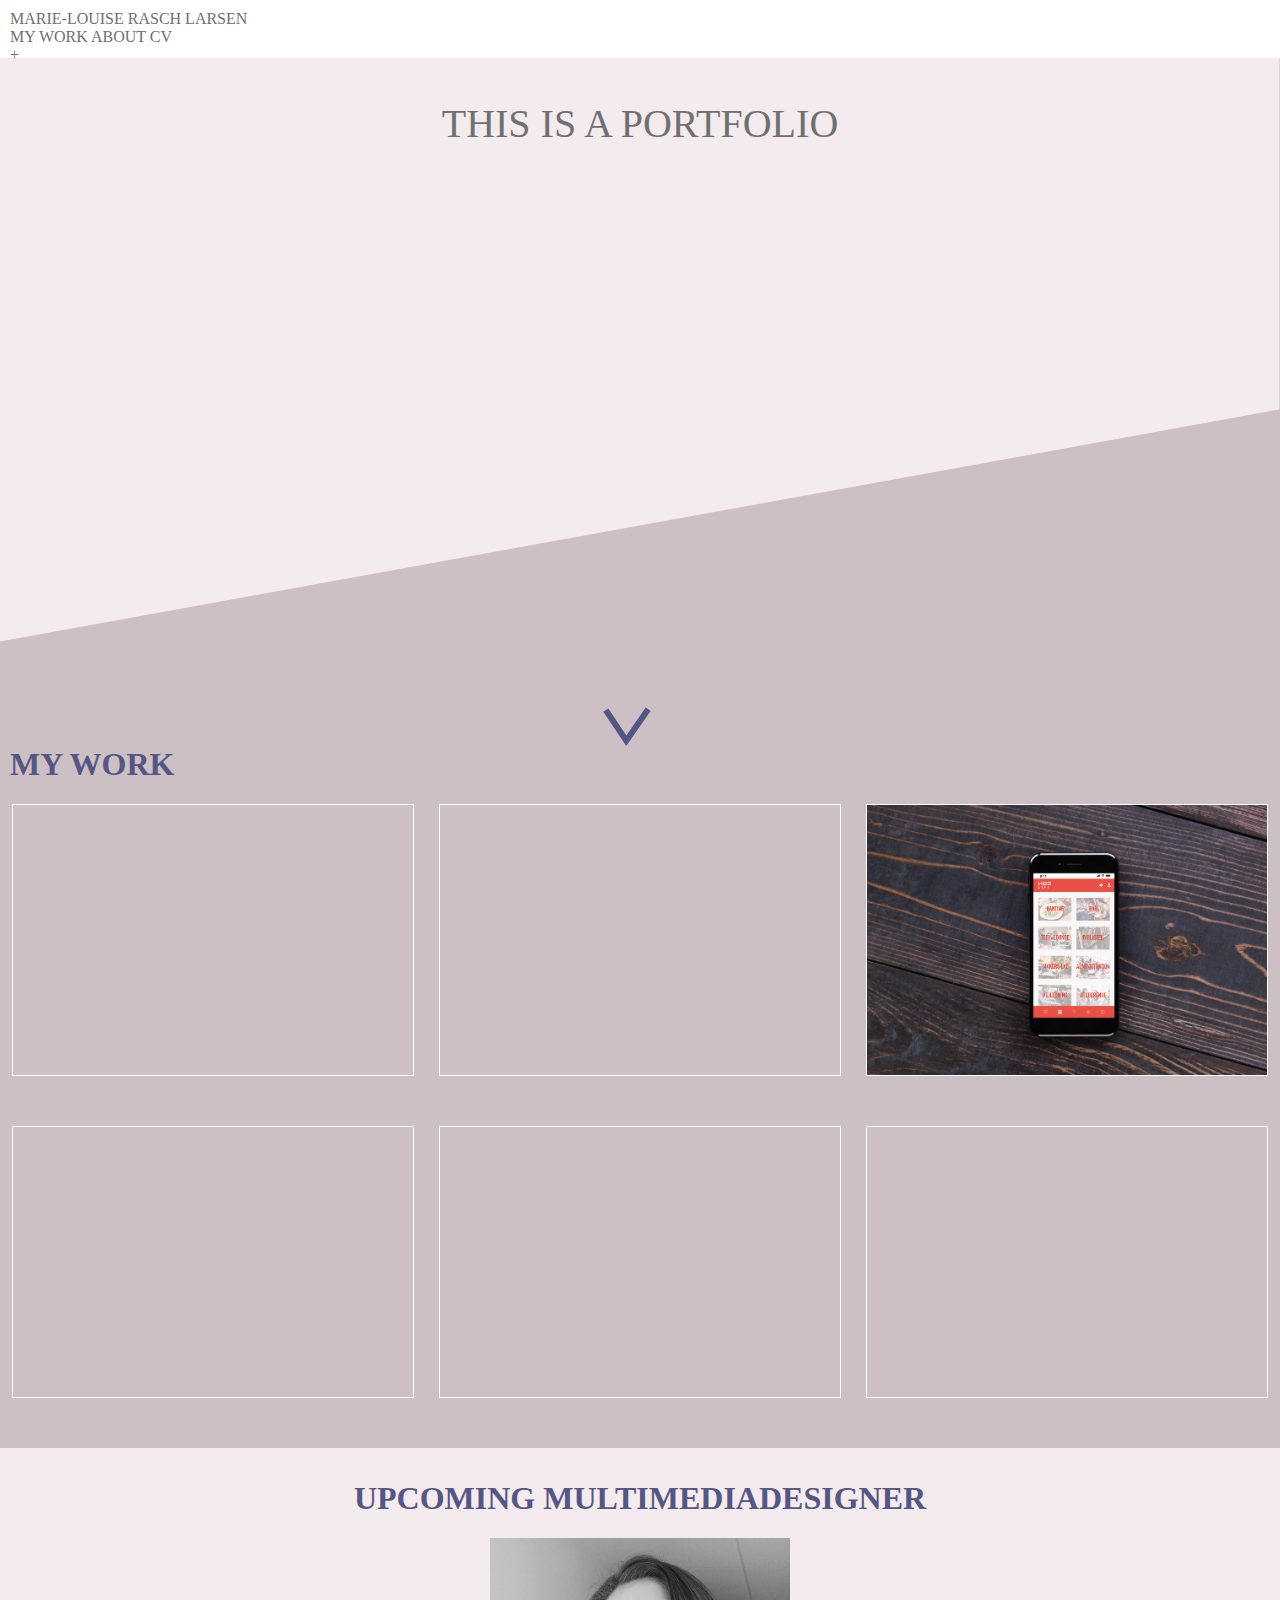
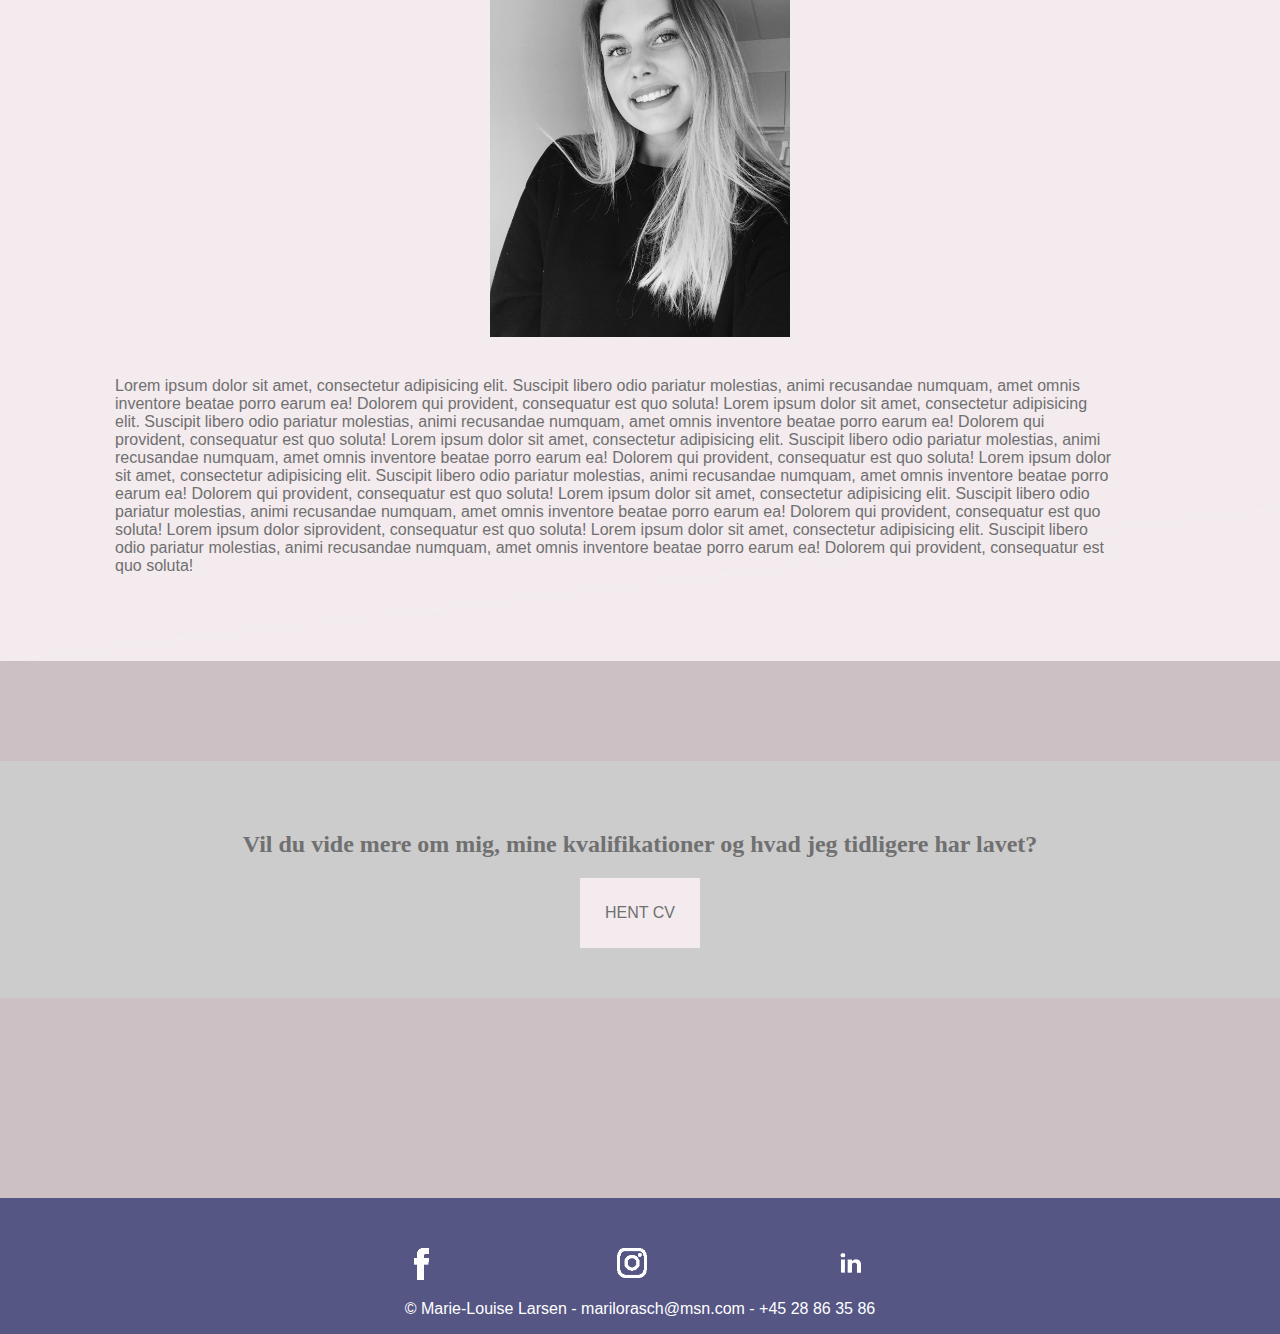
==== index.html @ 27eee428 "frontpager html css v.1" ====
<!DOCTYPE html>
<html lang="da">

<head>
    <meta charset="utf-8">
    <meta name="viewport" content="width=device-width, initial-scale=1.0">
    <title>Portfolio - Marie-Louise Larsen</title>
    <link rel="stylesheet" href="style.css">
</head>

<body>
    <header>

        <nav>
            <div class="myname">MARIE-LOUISE RASCH LARSEN</div>

            <div class="menupunkter">
                MY WORK
                ABOUT
                CV
            </div>
            <div id="menuknap" class="hide">+</div>

        </nav>




        <section id="splash">



            <div class="splash_img"><img src="images/splash_image.png" alt="splash"></div>

            <div class="animation1">
                THIS IS A PORTFOLIO
            </div>

            <div class="animation2">
                <img src="images/scroll_pil.svg" alt="scroll_arrow">
            </div>



        </section>

    </header>

    <section id="my_work">

        <div class="my_work_overskrift">
            <h1>MY WORK</h1>
        </div>

        <div class="sectionwrapper">

            <div class="opgave1"></div>
            <div class="opgave2"></div>
            <div class="opgave3"></div>
            <div class="opgave4"></div>
            <div class="opgave5"></div>
            <div class="opgave6"></div>


        </div>
    </section>

    <section id="om_mig">
        <div class="sectionwrapper1">
            <div class="overskrift">
                <h1>UPCOMING MULTIMEDIADESIGNER</h1>
            </div>

            <div class="mig_img">

                <img src="images/mig.jpeg" alt="mig">

            </div>
            <div class="mig_txt">


                <p>Lorem ipsum dolor sit amet, consectetur adipisicing elit. Suscipit libero odio pariatur molestias, animi recusandae numquam, amet omnis inventore beatae porro earum ea! Dolorem qui provident, consequatur est quo soluta! Lorem ipsum dolor sit amet, consectetur adipisicing elit. Suscipit libero odio pariatur molestias, animi recusandae numquam, amet omnis inventore beatae porro earum ea! Dolorem qui provident, consequatur est quo soluta! Lorem ipsum dolor sit amet, consectetur adipisicing elit. Suscipit libero odio pariatur molestias, animi recusandae numquam, amet omnis inventore beatae porro earum ea! Dolorem qui provident, consequatur est quo soluta! Lorem ipsum dolor sit amet, consectetur adipisicing elit. Suscipit libero odio pariatur molestias, animi recusandae numquam, amet omnis inventore beatae porro earum ea! Dolorem qui provident, consequatur est quo soluta! Lorem ipsum dolor sit amet, consectetur adipisicing elit. Suscipit libero odio pariatur molestias, animi recusandae numquam, amet omnis inventore beatae porro earum ea! Dolorem qui provident, consequatur est quo soluta! Lorem ipsum dolor siprovident, consequatur est quo soluta! Lorem ipsum dolor sit amet, consectetur adipisicing elit. Suscipit libero odio pariatur molestias, animi recusandae numquam, amet omnis inventore beatae porro earum ea! Dolorem qui provident, consequatur est quo soluta!</p>
            </div>
        </div>
    </section>

    <section id="CV">
        <div class="sectionwrapper2">
            <div class="cv_txt">
                <h2>Vil du vide mere om mig, mine kvalifikationer og hvad jeg tidligere har lavet?</h2>
            </div>

            <div class="knap">
                <p>HENT CV</p>
            </div>

        </div>
    </section>

    <footer>
        <div class="sectionwrapper3">
            <div class="logo1"><img src="images/facebook1.png" alt="facebook_icon"></div>

            <div class="logo"><img src="images/instagram1.png" alt="instagram_icon"></div>

            <div class="logo"><img src="images/linkedin1.png" alt="linkedin_icon"></div>

        </div>
        <div class="footer_txt">
            <p>© Marie-Louise Larsen - marilorasch@msn.com - +45 28 86 35 86</p>
        </div>
    </footer>
    <script src="script.js"></script>
</body></html>
---- style.css ----
/*1. GENERELLE INDSTILLINGER*/

body {
    margin: 0;
    background-color: #CDC0C5;
    color: #707070;


}

img {
    width: 100%;
}

p {
    font-family: sans-serif;
}

h1 {
    color: #555684;
}

/*2. MENU INDSTILLINGER*/

nav {
    position: absolute;
    background-color: white;
    height: 3vw;
    width: 100vw;
    padding: 10px;

}

/*3. SPLASH INDSTILLINGER*/

#splash {
    width: 100%;
    height: 100%;
    margin-bottom: 100px;


}

.splash_img {}

.animation1 {
    position: absolute;
    top: 100px;
    width: 100%;
    height: 100%;
    font-size: 40px;
    text-align: center;



}

.animation2 {
    position: absolute;
    width: 50px;
    top: 700px;
    left: 47vw;



}

/*4. PORTFOLIO INDSTILLINGER*/

#my_work {
    width: 100%;
}

.sectionwrapper {
    display: flex;
    flex-wrap: wrap;
    justify-content: space-around;
}

.my_work_overskrift {
    padding-left: 10px;
}

.opgave1 {
    flex-basis: 400px;
    height: 270px;
    flex-basis: 20;
    border: 1px solid white;
    margin-bottom: 50px;
    background-image: url(images/stilartsite_cover.png);
    background-size: cover;
}

.opgave2 {
    flex-basis: 400px;
    height: 270px;
    flex-basis: 20;
    border: 1px solid white;
    margin-bottom: 50px;
    background-image: url(images/fckfc_cover.png);
    background-size: cover;
}

.opgave3 {
    flex-basis: 400px;
    height: 270px;
    flex-basis: 20;
    border: 1px solid white;
    margin-bottom: 50px;
    background-image: url(images/kealife_cover.png);
    background-size: cover;
}

.opgave4 {
    flex-basis: 400px;
    height: 270px;
    flex-basis: 20;
    border: 1px solid white;
    margin-bottom: 50px;
}

.opgave5 {
    flex-basis: 400px;
    height: 270px;
    flex-basis: 20;
    border: 1px solid white;
    margin-bottom: 50px;
}

.opgave6 {
    flex-basis: 400px;
    height: 270px;
    flex-basis: 20;
    border: 1px solid white;
    margin-bottom: 50px;
}

/*5. OM MIG*/

#om_mig {
    padding-top: 10px;
    background-color: #F3EBEE;
    text-align: center;
}

.sectionwrapper1 {
    margin: 0;
    display: flex;
    flex-wrap: wrap;
    background-image: url(images/omg_baggrund.png);
    background-size: cover;
    justify-content: space-around;
    padding-bottom: 50px;



}

.overskrift {
    width: 100%;
}

.mig_img {
    flex-basis: 300px;


}

.mig_txt {
    text-align: left;
    flex-basis: 1000px;
    padding: 20px;
    padding-right: 70px;

}

/*6. CV SECTION*/

.sectionwrapper2 {
    margin: 0;
    margin-top: 100px;
    ;
    display: flex;
    flex-wrap: wrap;
    background-color: #CCCCCC;
    padding-top: 50px;
    padding-bottom: 50px;
    justify-content: center;

}



.cv_txt {
    width: 100%;
    text-align: center;

}

.knap {
    width: 100px;
    padding: 10px;
    background-color: #F3EBEE;
    text-align: center;

}

/*7.FOOTER */

footer {
    display: flex;
    flex-wrap: wrap;
    width: 100%;
    justify-content: center;
    margin-top: 200px;
    padding-top: 50px;
    background-color: #555684;
}

.sectionwrapper3 {
    display: flex;
    flex-wrap: wrap;
    width: 50%;
    justify-content: space-around;
}

.logo1 {
    width: 15px;
}

.logo {
    width: 30px;
}

.footer_txt {
    width: 100%;
    text-align: center;
    color: white;
}
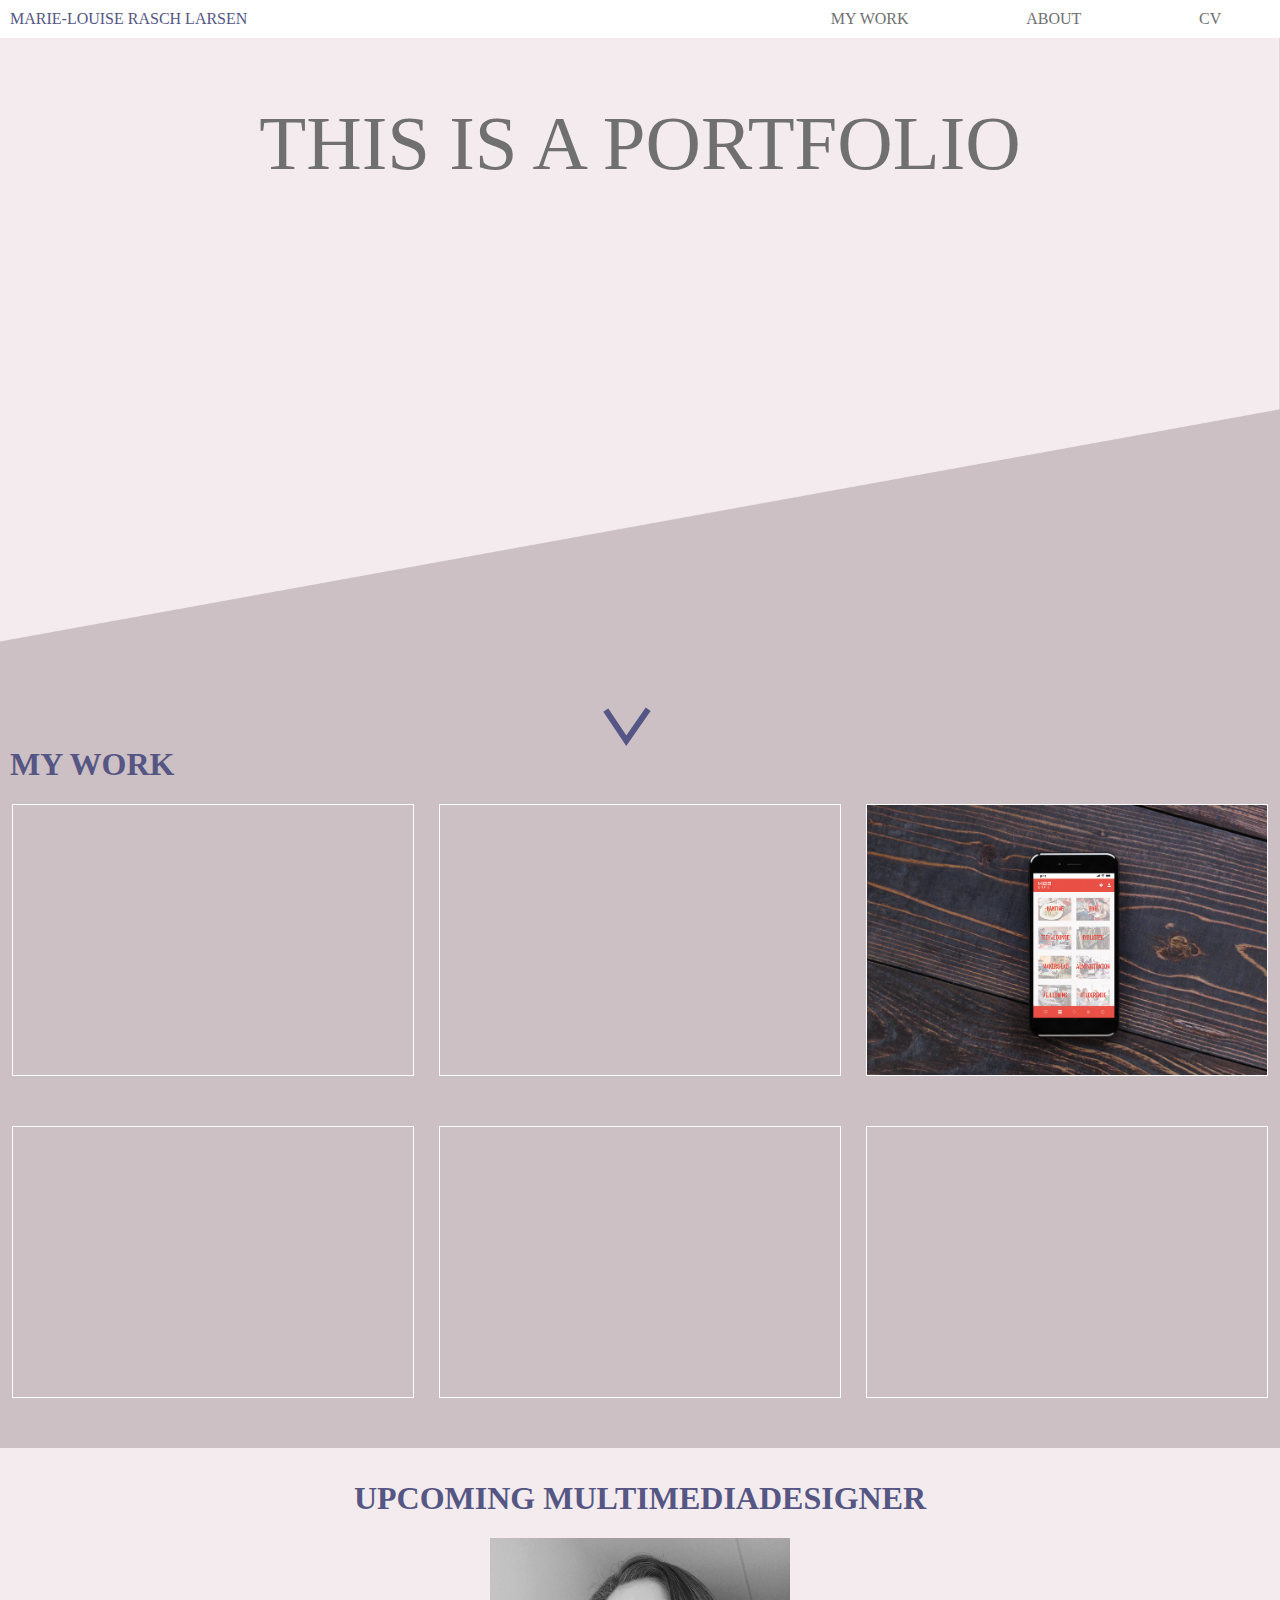
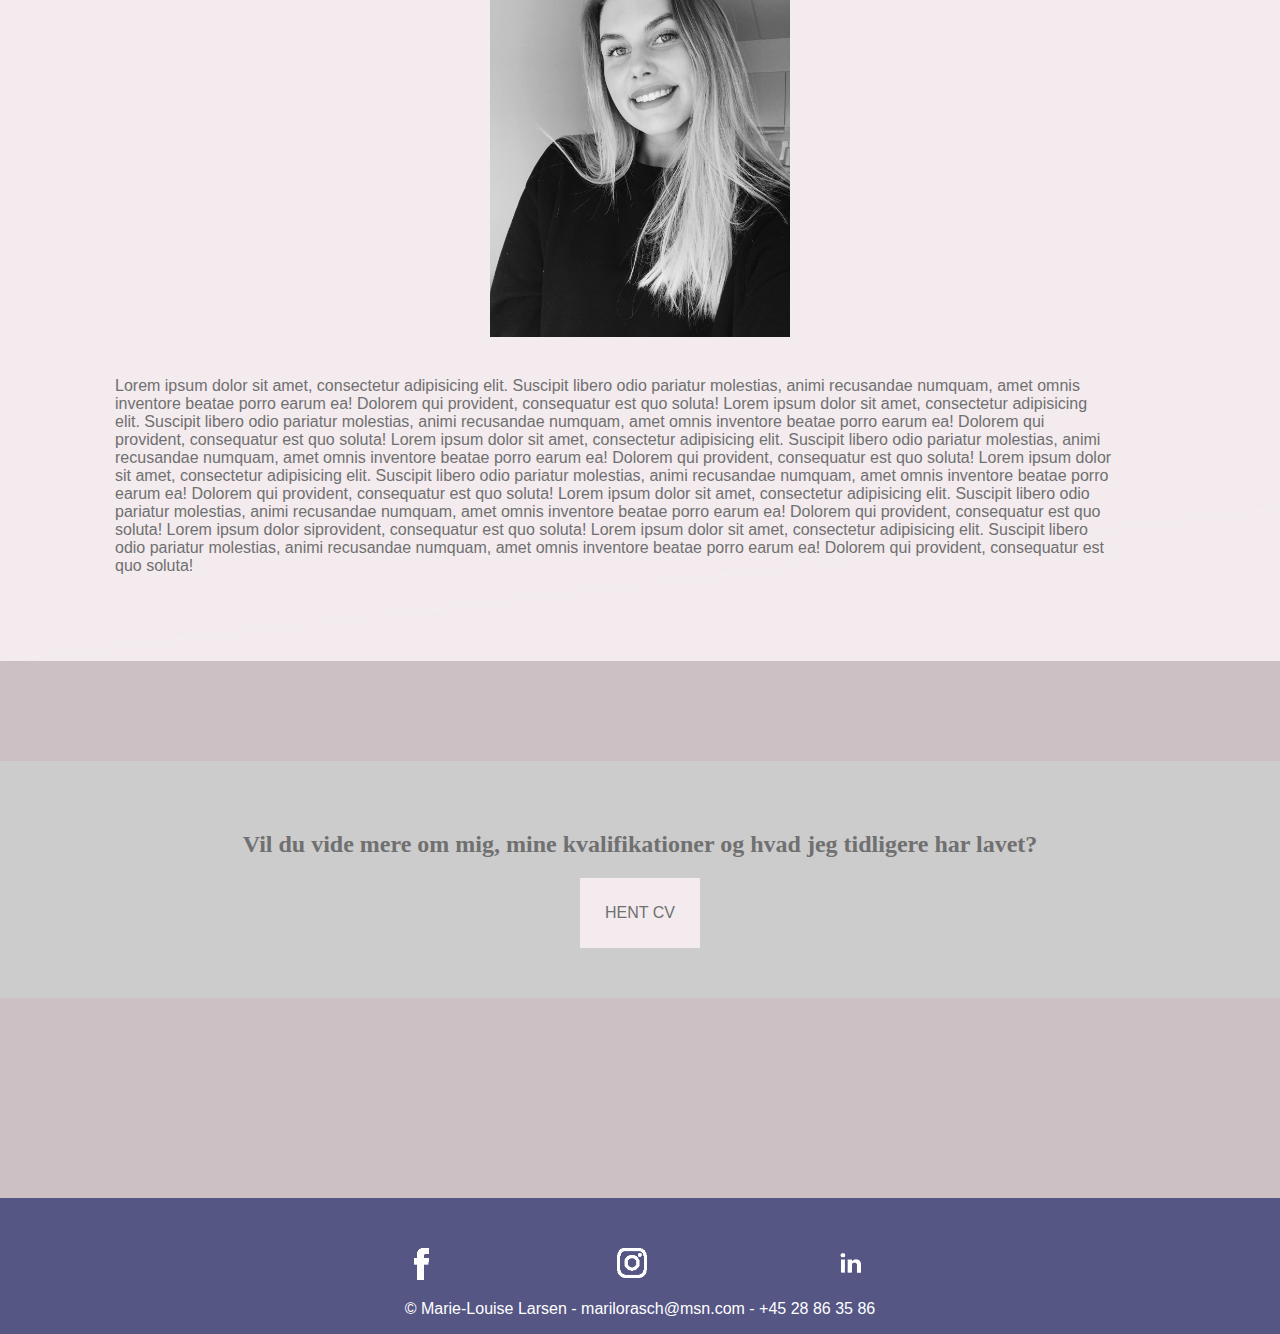
==== commit a7577c59: "CSS animation tilføjet" ====
--- a/index.html
+++ b/index.html
@@ -15,11 +15,10 @@
             <div class="myname">MARIE-LOUISE RASCH LARSEN</div>
 
             <div class="menupunkter">
-                MY WORK
-                ABOUT
-                CV
+                <div>MY WORK</div>
+                <div>ABOUT</div>
+                <div>CV</div>
             </div>
-            <div id="menuknap" class="hide">+</div>
 
         </nav>
 
@@ -36,7 +35,7 @@
                 THIS IS A PORTFOLIO
             </div>
 
-            <div class="animation2">
+            <div id="animation2" class="hide">
                 <img src="images/scroll_pil.svg" alt="scroll_arrow">
             </div>
 
@@ -111,4 +110,6 @@
         </div>
     </footer>
     <script src="script.js"></script>
-</body></html>
+</body>
+
+</html>
--- a/style.css
+++ b/style.css
@@ -23,13 +23,29 @@
 /*2. MENU INDSTILLINGER*/
 
 nav {
+    display: flex;
     position: absolute;
     background-color: white;
-    height: 3vw;
     width: 100vw;
-    padding: 10px;
-
-}
+    align-content: stretch;
+    padding-top: 10px;
+    padding-bottom: 10px;
+
+}
+
+.myname {
+    width: 60%;
+    color: #555684;
+    padding-left: 10px;
+}
+
+.menupunkter {
+    display: flex;
+    justify-content: space-around;
+    width: 40%;
+}
+
+
 
 /*3. SPLASH INDSTILLINGER*/
 
@@ -41,21 +57,20 @@
 
 }
 
-.splash_img {}
 
 .animation1 {
     position: absolute;
     top: 100px;
     width: 100%;
     height: 100%;
-    font-size: 40px;
-    text-align: center;
-
-
-
-}
-
-.animation2 {
+    font-size: 6vw;
+    text-align: center;
+
+
+
+}
+
+#animation2 {
     position: absolute;
     width: 50px;
     top: 700px;
@@ -237,3 +252,41 @@
     text-align: center;
     color: white;
 }
+
+/*8. KLASSER*/
+
+.hide {
+    display: none;
+}
+
+
+/*9. INDSTILLINGER FULD SKÆRM*/
+
+@media only screen and (min-width: 1210px) {
+
+    .hide {
+        display: block;
+    }
+}
+
+/*10. ANIMATIONER*/
+
+#animation2 {
+    animation-name: bounce_arrow_kf;
+    animation-duration: 0.7s;
+    animation-iteration-count: infinite;
+    animation-timing-function: linear;
+    animation-direction: alternate;
+}
+
+@keyframes bounce_arrow_kf {
+    0% {
+        top: 47vw;
+
+    }
+
+    100% {
+        top: 48vw;
+
+    }
+}
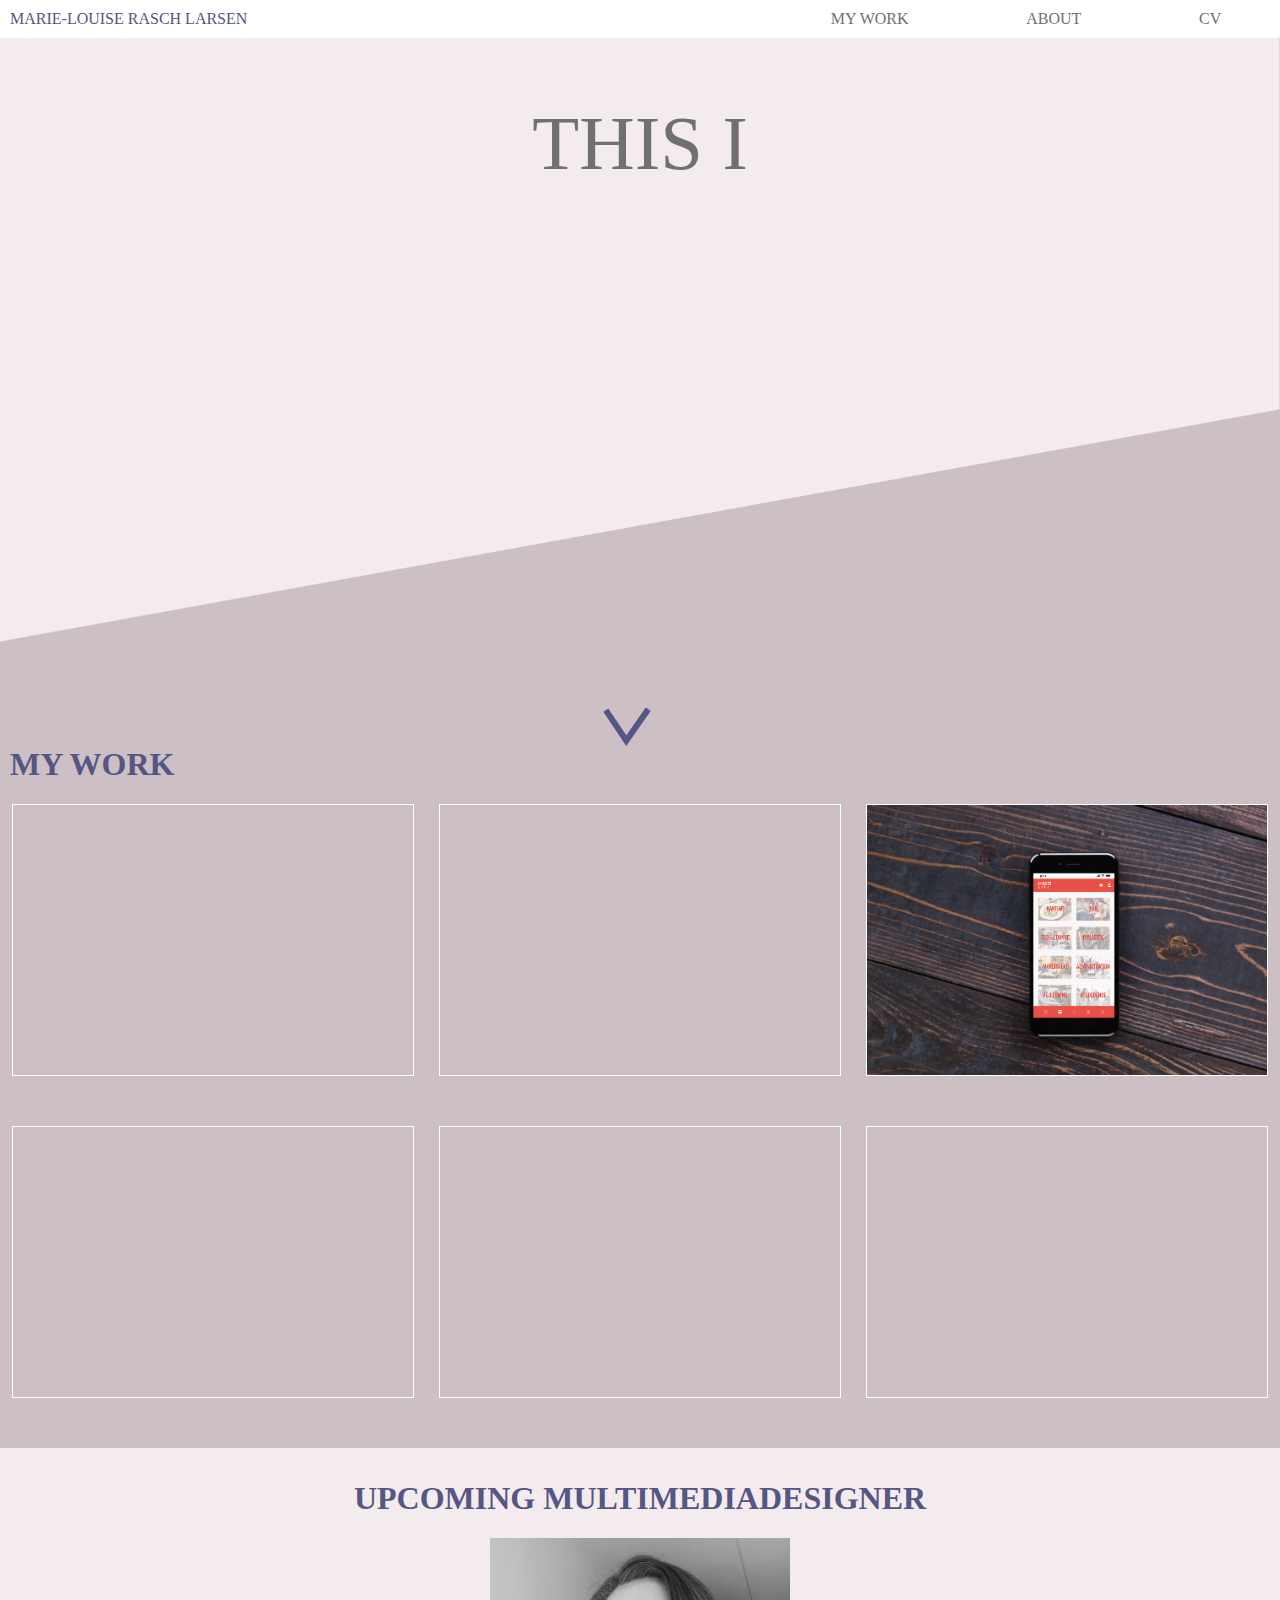
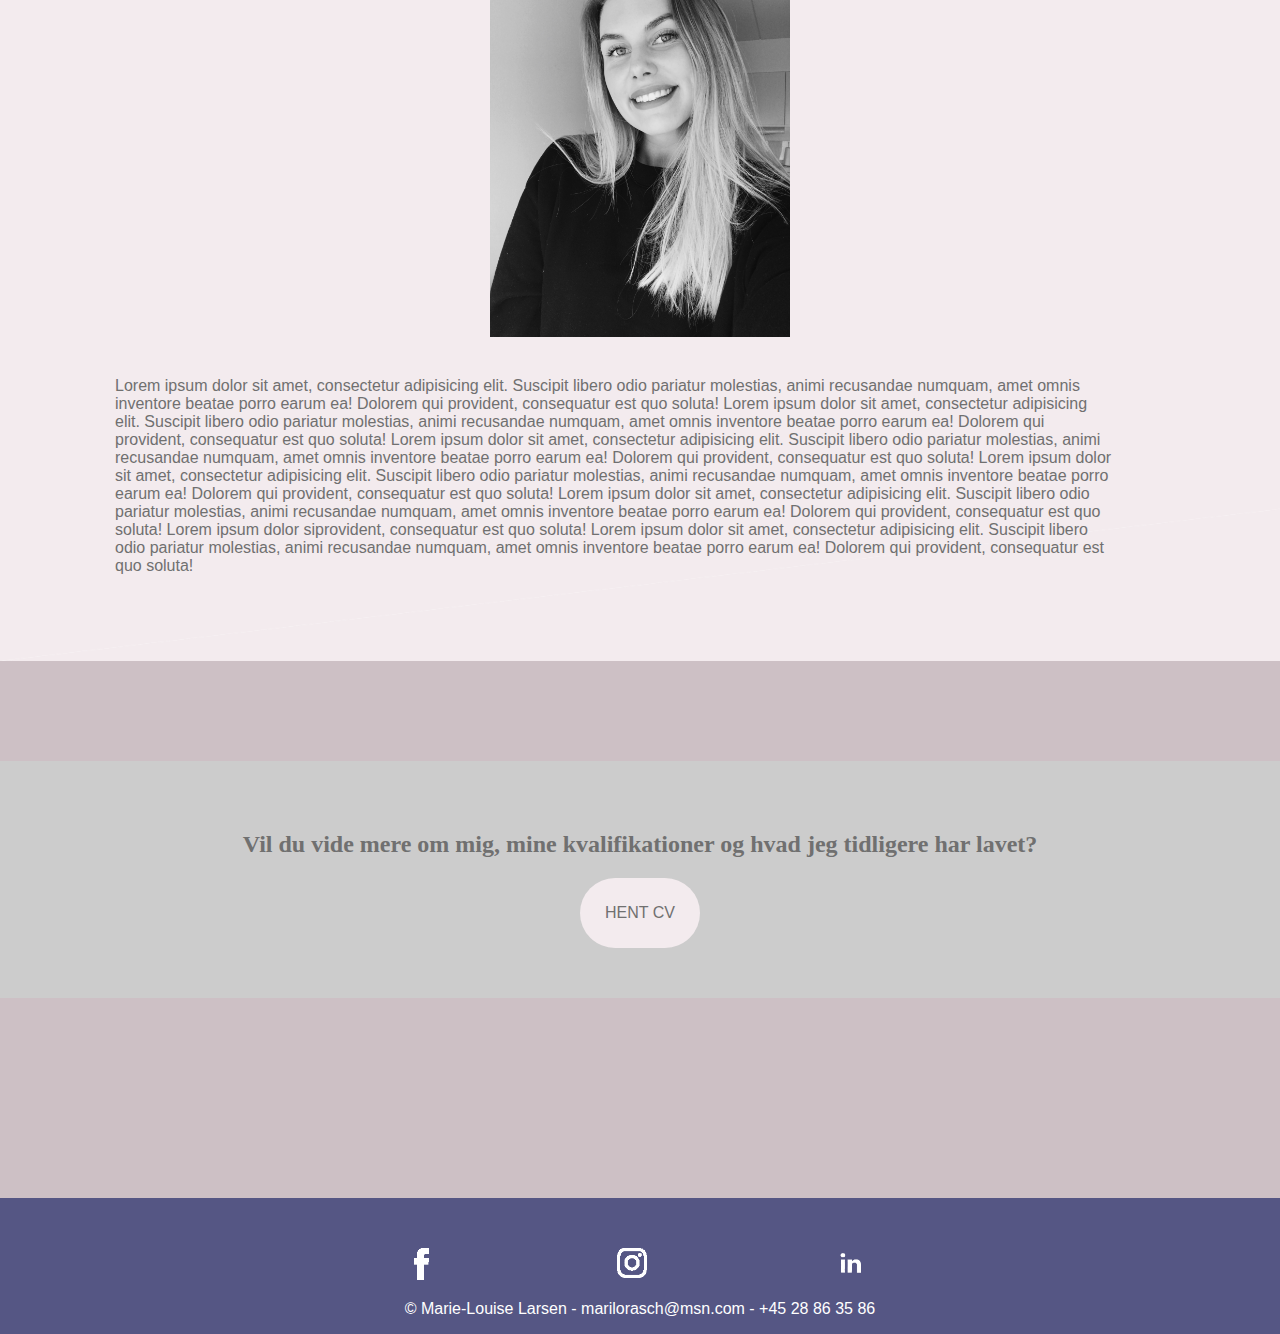
==== commit 5f7d1cba: "javascript tilføjet i splash" ====
--- a/index.html
+++ b/index.html
@@ -31,8 +31,8 @@
 
             <div class="splash_img"><img src="images/splash_image.png" alt="splash"></div>
 
-            <div class="animation1">
-                THIS IS A PORTFOLIO
+            <div id="animation1">
+
             </div>
 
             <div id="animation2" class="hide">
@@ -110,6 +110,4 @@
         </div>
     </footer>
     <script src="script.js"></script>
-</body>
-
-</html>
+</body></html>
--- a/style.css
+++ b/style.css
@@ -58,7 +58,7 @@
 }
 
 
-.animation1 {
+#animation1 {
     position: absolute;
     top: 100px;
     width: 100%;
@@ -217,6 +217,7 @@
     padding: 10px;
     background-color: #F3EBEE;
     text-align: center;
+    border-radius: 100px;
 
 }
 
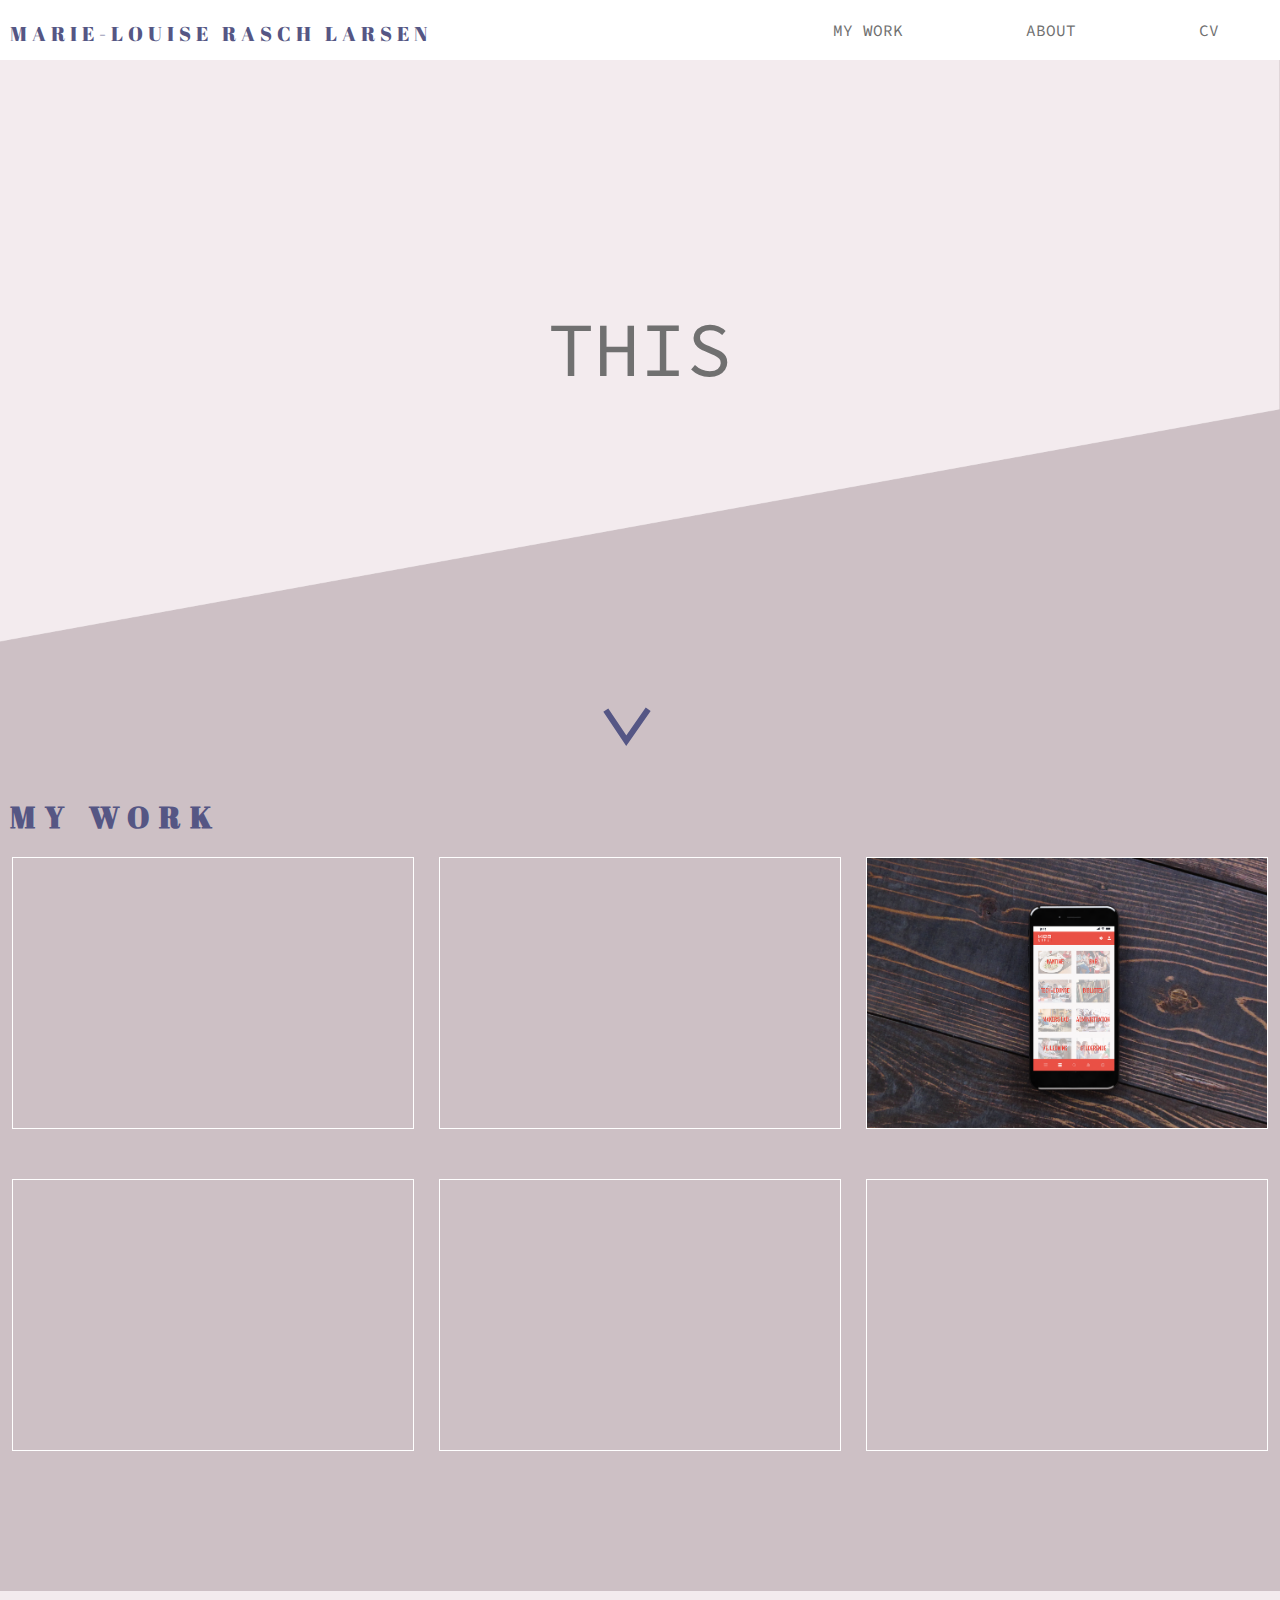
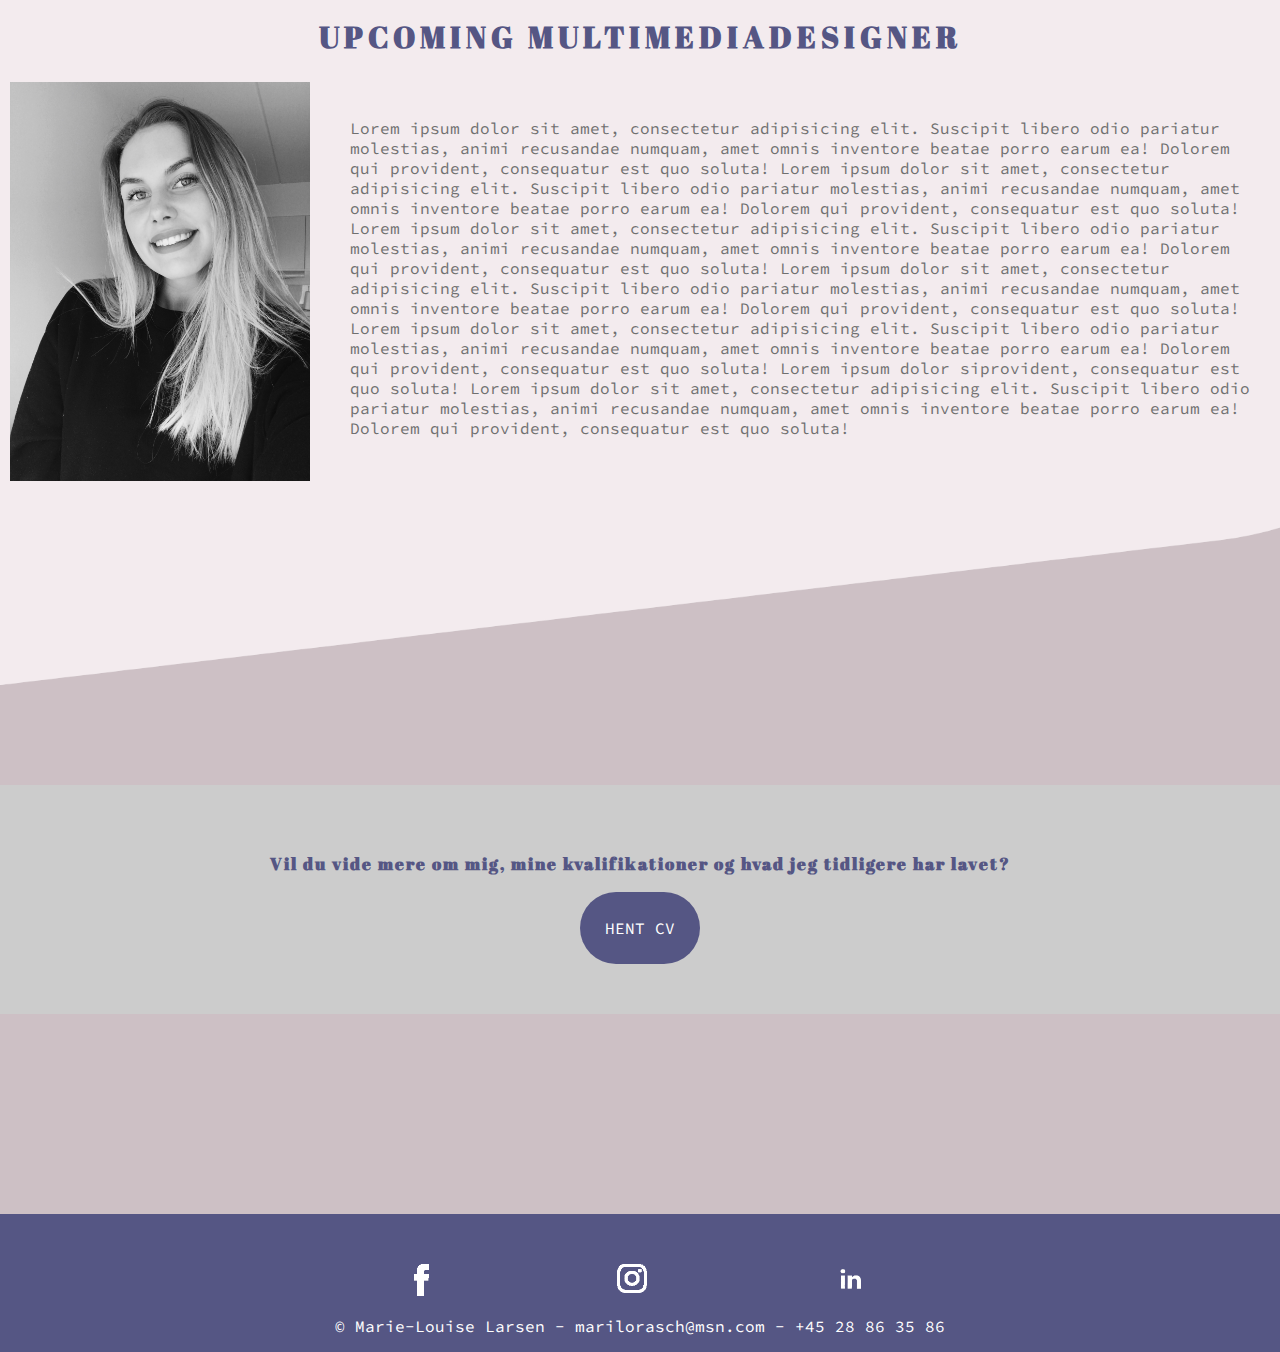
==== commit edfa3643: "små ændringer" ====
--- a/index.html
+++ b/index.html
@@ -4,21 +4,37 @@
 <head>
     <meta charset="utf-8">
     <meta name="viewport" content="width=device-width, initial-scale=1.0">
+    <meta name="robots" content="noindex">
     <title>Portfolio - Marie-Louise Larsen</title>
     <link rel="stylesheet" href="style.css">
+
+    <link href="https://fonts.googleapis.com/css?family=Abril+Fatface|Source+Code+Pro&display=swap" rel="stylesheet">
+
 </head>
 
 <body>
     <header>
 
         <nav>
-            <div class="myname">MARIE-LOUISE RASCH LARSEN</div>
+
+
+
+            <div class="myname"><a href="index.html#splash">MARIE-LOUISE RASCH LARSEN</a></div>
+
 
             <div class="menupunkter">
-                <div>MY WORK</div>
-                <div>ABOUT</div>
-                <div>CV</div>
+                <a href="index.html#my_work">
+                    <div class="menupunkt">MY WORK</div>
+                </a>
+                <a href="index.html#om_mig">
+                    <div class="menupunkt">ABOUT</div>
+                </a>
+                <a href="index.html#cv">
+                    <div class="menupunkt">CV</div>
+                </a>
             </div>
+
+
 
         </nav>
 
@@ -35,9 +51,13 @@
 
             </div>
 
-            <div id="animation2" class="hide">
-                <img src="images/scroll_pil.svg" alt="scroll_arrow">
-            </div>
+
+
+            <a href="index.html#my_work">
+                <div id="animation2" class="hide">
+                    <img src="images/scroll_pil.svg" alt="scroll_arrow">
+                </div>
+            </a>
 
 
 
@@ -45,10 +65,13 @@
 
     </header>
 
+
+
     <section id="my_work">
 
         <div class="my_work_overskrift">
             <h1>MY WORK</h1>
+
         </div>
 
         <div class="sectionwrapper">
@@ -67,7 +90,7 @@
     <section id="om_mig">
         <div class="sectionwrapper1">
             <div class="overskrift">
-                <h1>UPCOMING MULTIMEDIADESIGNER</h1>
+                <h2>UPCOMING MULTIMEDIADESIGNER</h2>
             </div>
 
             <div class="mig_img">
@@ -83,10 +106,10 @@
         </div>
     </section>
 
-    <section id="CV">
+    <section id="cv">
         <div class="sectionwrapper2">
             <div class="cv_txt">
-                <h2>Vil du vide mere om mig, mine kvalifikationer og hvad jeg tidligere har lavet?</h2>
+                <h3>Vil du vide mere om mig, mine kvalifikationer og hvad jeg tidligere har lavet?</h3>
             </div>
 
             <div class="knap">
--- a/style.css
+++ b/style.css
@@ -14,17 +14,50 @@
 
 p {
     font-family: sans-serif;
+    font-family: 'Source Code Pro', monospace;
 }
 
 h1 {
     color: #555684;
+    font-family: 'Abril Fatface', cursive;
+    letter-spacing: 10px;
+    font-size: 30px;
+    ;
+
+}
+
+h2 {
+    color: #555684;
+    font-family: 'Abril Fatface', cursive;
+    letter-spacing: 5px;
+    font-size: 30px;
+    ;
+}
+
+h3 {
+    color: #555684;
+    font-family: 'Abril Fatface', cursive;
+    letter-spacing: 2px;
+    font-size: 17px;
+    ;
+}
+
+a {
+    text-decoration: none;
+    color: #707070;
+    font-family: 'Source Code Pro', monospace;
+}
+
+a:hover {
+    color: #CDC0C5;
+    font-family: 'Source Code Pro', monospace;
 }
 
 /*2. MENU INDSTILLINGER*/
 
 nav {
     display: flex;
-    position: absolute;
+    position: fixed;
     background-color: white;
     width: 100vw;
     align-content: stretch;
@@ -37,6 +70,17 @@
     width: 60%;
     color: #555684;
     padding-left: 10px;
+    padding-top: 10px;
+    font-family: 'Abril Fatface', cursive;
+    font-size: 20px;
+    letter-spacing: 5px;
+}
+
+.myname a {
+    font-family: 'Abril Fatface', cursive;
+    font-size: 20px;
+    letter-spacing: 5px;
+    color: #555684;
 }
 
 .menupunkter {
@@ -45,6 +89,10 @@
     width: 40%;
 }
 
+.menupunkt {
+    padding: 10px;
+}
+
 
 
 /*3. SPLASH INDSTILLINGER*/
@@ -60,11 +108,12 @@
 
 #animation1 {
     position: absolute;
-    top: 100px;
+    top: 130px;
     width: 100%;
     height: 100%;
     font-size: 6vw;
     text-align: center;
+    font-family: 'Source Code Pro', monospace;
 
 
 
@@ -84,6 +133,7 @@
 
 #my_work {
     width: 100%;
+    padding-top: 30px;
 }
 
 .sectionwrapper {
@@ -153,9 +203,10 @@
 /*5. OM MIG*/
 
 #om_mig {
-    padding-top: 10px;
-    background-color: #F3EBEE;
-    text-align: center;
+    padding-top: 30px;
+    text-align: center;
+    margin-top: 60px;
+
 }
 
 .sectionwrapper1 {
@@ -165,7 +216,7 @@
     background-image: url(images/omg_baggrund.png);
     background-size: cover;
     justify-content: space-around;
-    padding-bottom: 50px;
+    padding-bottom: 200px;
 
 
 
@@ -183,9 +234,9 @@
 
 .mig_txt {
     text-align: left;
-    flex-basis: 1000px;
+    flex-basis: 900px;
     padding: 20px;
-    padding-right: 70px;
+    padding-right: 20px;
 
 }
 
@@ -215,9 +266,11 @@
 .knap {
     width: 100px;
     padding: 10px;
-    background-color: #F3EBEE;
+    background-color: #555684;
     text-align: center;
     border-radius: 100px;
+    color: white;
+
 
 }
 
@@ -268,26 +321,36 @@
     .hide {
         display: block;
     }
-}
-
-/*10. ANIMATIONER*/
-
-#animation2 {
-    animation-name: bounce_arrow_kf;
-    animation-duration: 0.7s;
-    animation-iteration-count: infinite;
-    animation-timing-function: linear;
-    animation-direction: alternate;
-}
-
-@keyframes bounce_arrow_kf {
-    0% {
-        top: 47vw;
+
+    #animation1 {
+        position: absolute;
+        top: 300px;
+        width: 100%;
+        height: 100%;
+        font-size: 6vw;
+        text-align: center;
+        font-family: 'Source Code Pro', monospace;
 
     }
 
-    100% {
-        top: 48vw;
-
+    /*10. ANIMATIONER*/
+
+    #animation2 {
+        animation-name: bounce_arrow_kf;
+        animation-duration: 0.7s;
+        animation-iteration-count: infinite;
+        animation-timing-function: linear;
+        animation-direction: alternate;
     }
-}
+
+    @keyframes bounce_arrow_kf {
+        0% {
+            top: 47vw;
+
+        }
+
+        100% {
+            top: 48vw;
+
+        }
+    }
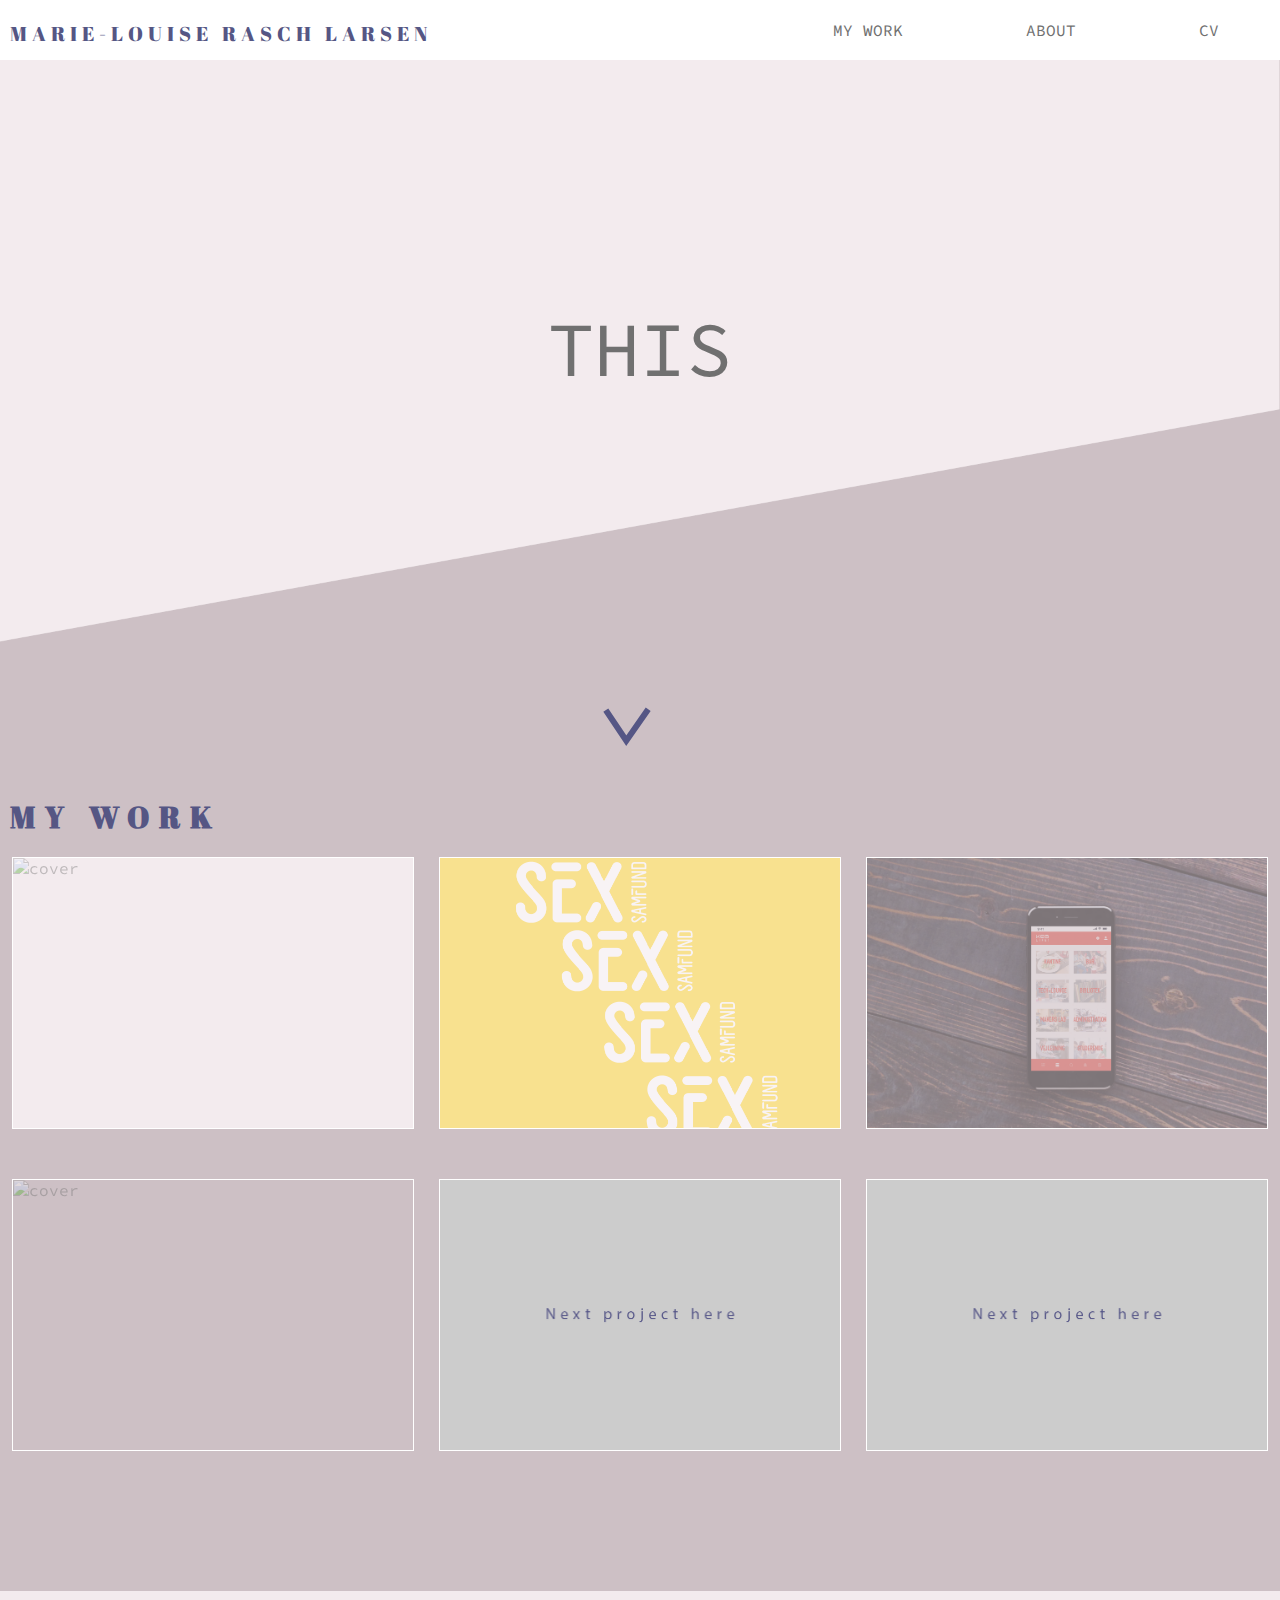
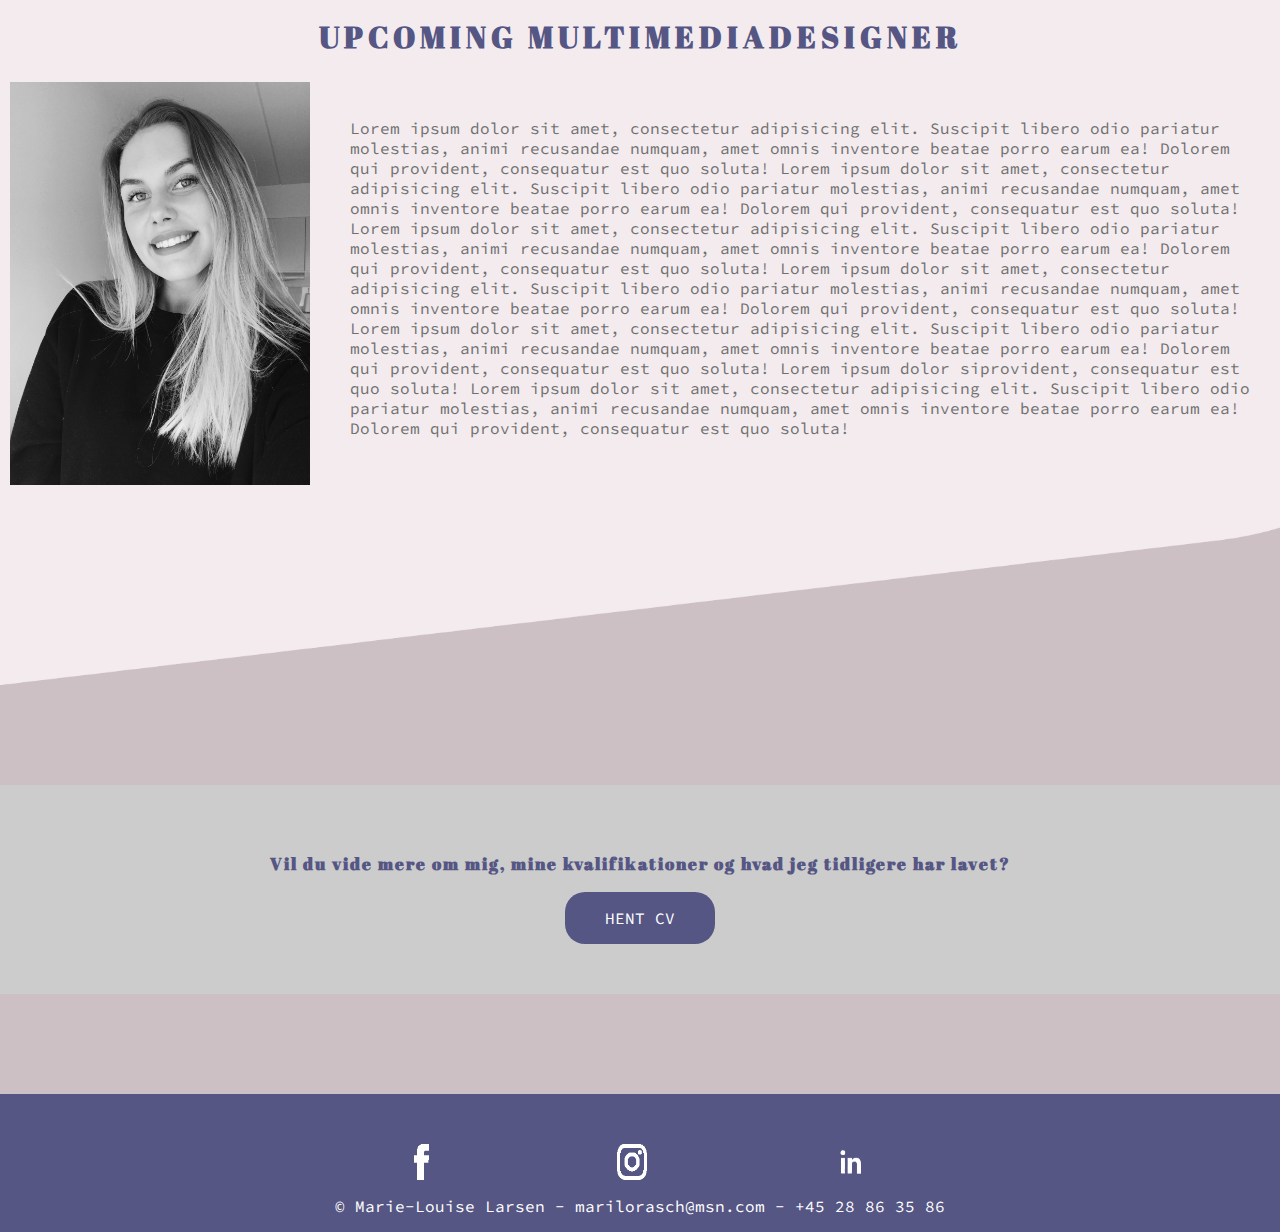
==== commit 73a10c5d: "portefølje sider tilføjet" ====
--- a/index.html
+++ b/index.html
@@ -76,10 +76,22 @@
 
         <div class="sectionwrapper">
 
-            <div class="opgave1"></div>
-            <div class="opgave2"></div>
-            <div class="opgave3"></div>
-            <div class="opgave4"></div>
+            <div class="opgave1"><a href="stilartsite.html"><img src="images/stilartsite_cover.png" alt="cover"></a></div>
+
+            <div class="opgave2"><a href="sexogsamfund.html"><img src="images/sexogsamfund.jpg" alt="cover"> </a></div>
+            <div class="opgave3">
+
+                <a href="kealife.html">
+                    <img src="images/kealife_cover.png" alt="cover"></a></div>
+
+            <div class="opgave4">
+
+                <a href="fckfanclub.html">
+
+                    <img src="images/fckfc_cover.png" alt="cover">
+
+
+                </a></div>
             <div class="opgave5"></div>
             <div class="opgave6"></div>
 
@@ -113,7 +125,9 @@
             </div>
 
             <div class="knap">
-                <p>HENT CV</p>
+                <a href="images/Marie-Louise%20CV.pdf" target="_blank">
+                    <p>HENT CV</p>
+                </a>
             </div>
 
         </div>
--- a/style.css
+++ b/style.css
@@ -10,6 +10,7 @@
 
 img {
     width: 100%;
+    height: 100%;
 }
 
 p {
@@ -142,6 +143,19 @@
     justify-content: space-around;
 }
 
+.sectionwrapper a {
+    width: 400px;
+    filter: opacity(40%);
+    height: 270px;
+
+}
+
+.sectionwrapper a:hover {
+    width: 400px;
+    filter: opacity(100%);
+    height: 270px;
+}
+
 .my_work_overskrift {
     padding-left: 10px;
 }
@@ -152,8 +166,8 @@
     flex-basis: 20;
     border: 1px solid white;
     margin-bottom: 50px;
-    background-image: url(images/stilartsite_cover.png);
-    background-size: cover;
+    background-color: #F3EBEE;
+
 }
 
 .opgave2 {
@@ -162,8 +176,9 @@
     flex-basis: 20;
     border: 1px solid white;
     margin-bottom: 50px;
-    background-image: url(images/fckfc_cover.png);
-    background-size: cover;
+    background-color: #F3EBEE;
+
+
 }
 
 .opgave3 {
@@ -172,8 +187,7 @@
     flex-basis: 20;
     border: 1px solid white;
     margin-bottom: 50px;
-    background-image: url(images/kealife_cover.png);
-    background-size: cover;
+
 }
 
 .opgave4 {
@@ -190,6 +204,8 @@
     flex-basis: 20;
     border: 1px solid white;
     margin-bottom: 50px;
+    background-image: url(images/nextproject.png);
+    background-size: cover;
 }
 
 .opgave6 {
@@ -198,6 +214,8 @@
     flex-basis: 20;
     border: 1px solid white;
     margin-bottom: 50px;
+    background-image: url(images/nextproject.png);
+    background-size: cover;
 }
 
 /*5. OM MIG*/
@@ -264,16 +282,23 @@
 }
 
 .knap {
-    width: 100px;
-    padding: 10px;
+    width: 150px;
     background-color: #555684;
     text-align: center;
-    border-radius: 100px;
+    border-radius: 20px;
     color: white;
 
 
 }
 
+.knap a {
+    color: white;
+}
+
+.knap:hover {
+    background-color: #46476C;
+}
+
 /*7.FOOTER */
 
 footer {
@@ -281,7 +306,7 @@
     flex-wrap: wrap;
     width: 100%;
     justify-content: center;
-    margin-top: 200px;
+    margin-top: 100px;
     padding-top: 50px;
     background-color: #555684;
 }
@@ -314,9 +339,128 @@
 }
 
 
-/*9. INDSTILLINGER FULD SKÆRM*/
-
-@media only screen and (min-width: 1210px) {
+/*!!! SEX OG SAMFUND SIDE !!!*/
+
+/*9. OVERSKRIFT */
+
+#splash1 {
+    width: 100%;
+
+
+}
+
+.sectionwrapper_ss {
+    padding-top: 100px;
+    text-align: center;
+    margin-left: 50px;
+    margin-right: 50px;
+}
+
+.content {
+    width: 100%;
+    display: flex;
+    flex-wrap: wrap;
+    justify-content: space-around;
+    background-color: #F8F8F8;
+    height: 900px;
+
+
+}
+
+.txt {
+    width: 600px;
+    padding-left: 5px;
+    padding-right: 5px;
+
+
+}
+
+.opg {
+    width: 600px;
+
+}
+
+embed {
+    width: 400px;
+    height: 400px;
+}
+
+/*!!! STILARTSITE !!!*/
+
+.sectionwrapper_stilart {
+    padding-top: 100px;
+    text-align: center;
+    margin-left: 40px;
+    margin-right: 40px;
+}
+
+.sectionwrapper_stilart .content {
+    width: 100%;
+    justify-content: space-around;
+    background-color: #F8F8F8;
+    height: 100%;
+
+
+}
+
+.sectionwrapper_stilart .txt {
+    padding-left: 5px;
+    padding-right: 5px;
+
+
+}
+
+.sectionwrapper_stilart .opg {
+    width: 100%;
+
+}
+
+.sectionwrapper_stilart embed {
+    width: 400px;
+    height: 600px;
+    margin: 10px;
+}
+
+
+/*!!! KEA LIFE !!!*/
+
+.sectionwrapper_kealife {
+    padding-top: 100px;
+    text-align: center;
+    margin-left: 50px;
+    margin-right: 50px;
+}
+
+.sectionwrapper_kealife .content {
+    width: 100%;
+    height: 1500px;
+    margin-bottom: 20px;
+    display: flex;
+    flex-wrap: wrap;
+    justify-content: space-around;
+    background-color: #F8F8F8;
+
+
+}
+
+.txt {
+    width: 600px;
+    padding-left: 5px;
+    padding-right: 5px;
+
+
+}
+
+.opg {
+    width: 600px;
+
+}
+
+
+
+/*. INDSTILLINGER FULD SKÆRM*/
+
+@media only screen and (min-width: 1250px) {
 
     .hide {
         display: block;
@@ -333,7 +477,26 @@
 
     }
 
-    /*10. ANIMATIONER*/
+    embed {
+        width: 600px;
+    }
+
+    .content {
+        height: 500px;
+    }
+
+    .sectionwrapper_stilart embed {
+        width: 1200px;
+
+    }
+
+    .sectionwrapper_kealife .content {
+        width: 100%;
+        height: 800px;
+
+    }
+
+    /*. ANIMATIONER*/
 
     #animation2 {
         animation-name: bounce_arrow_kf;
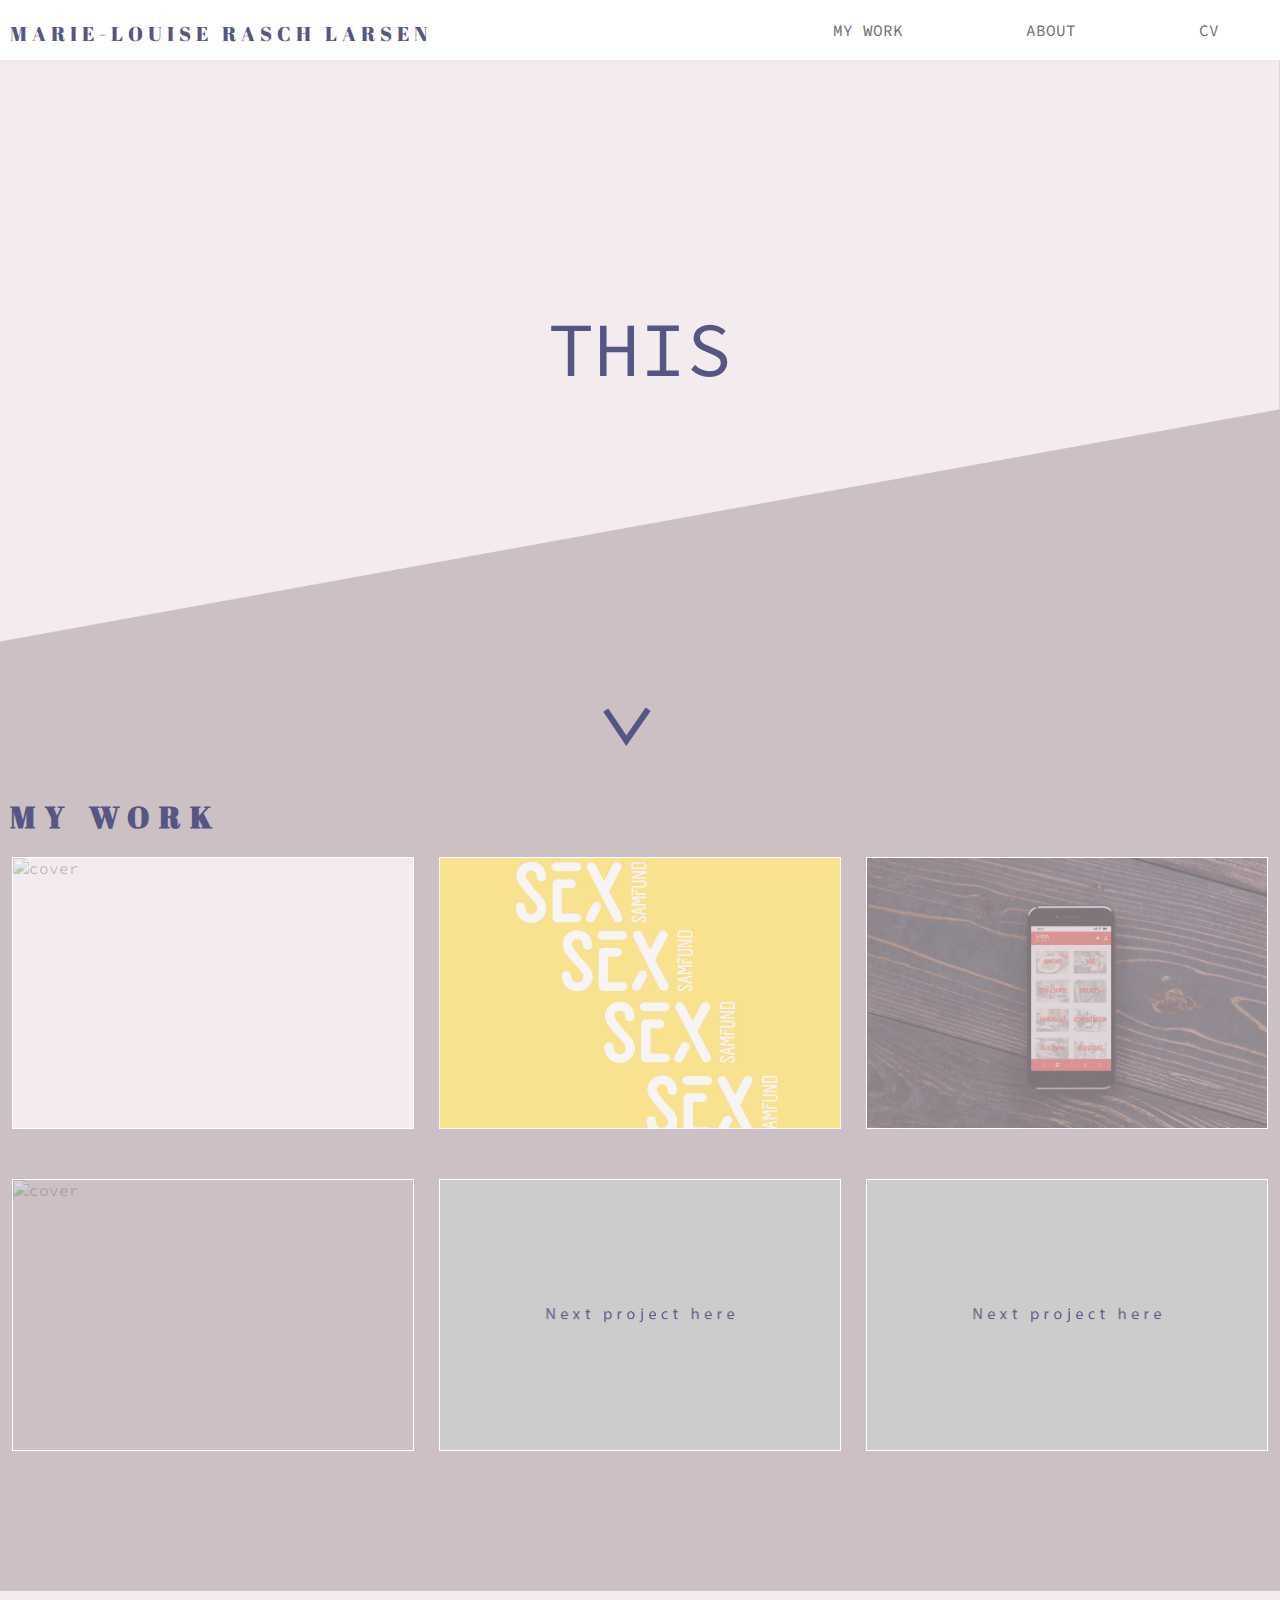
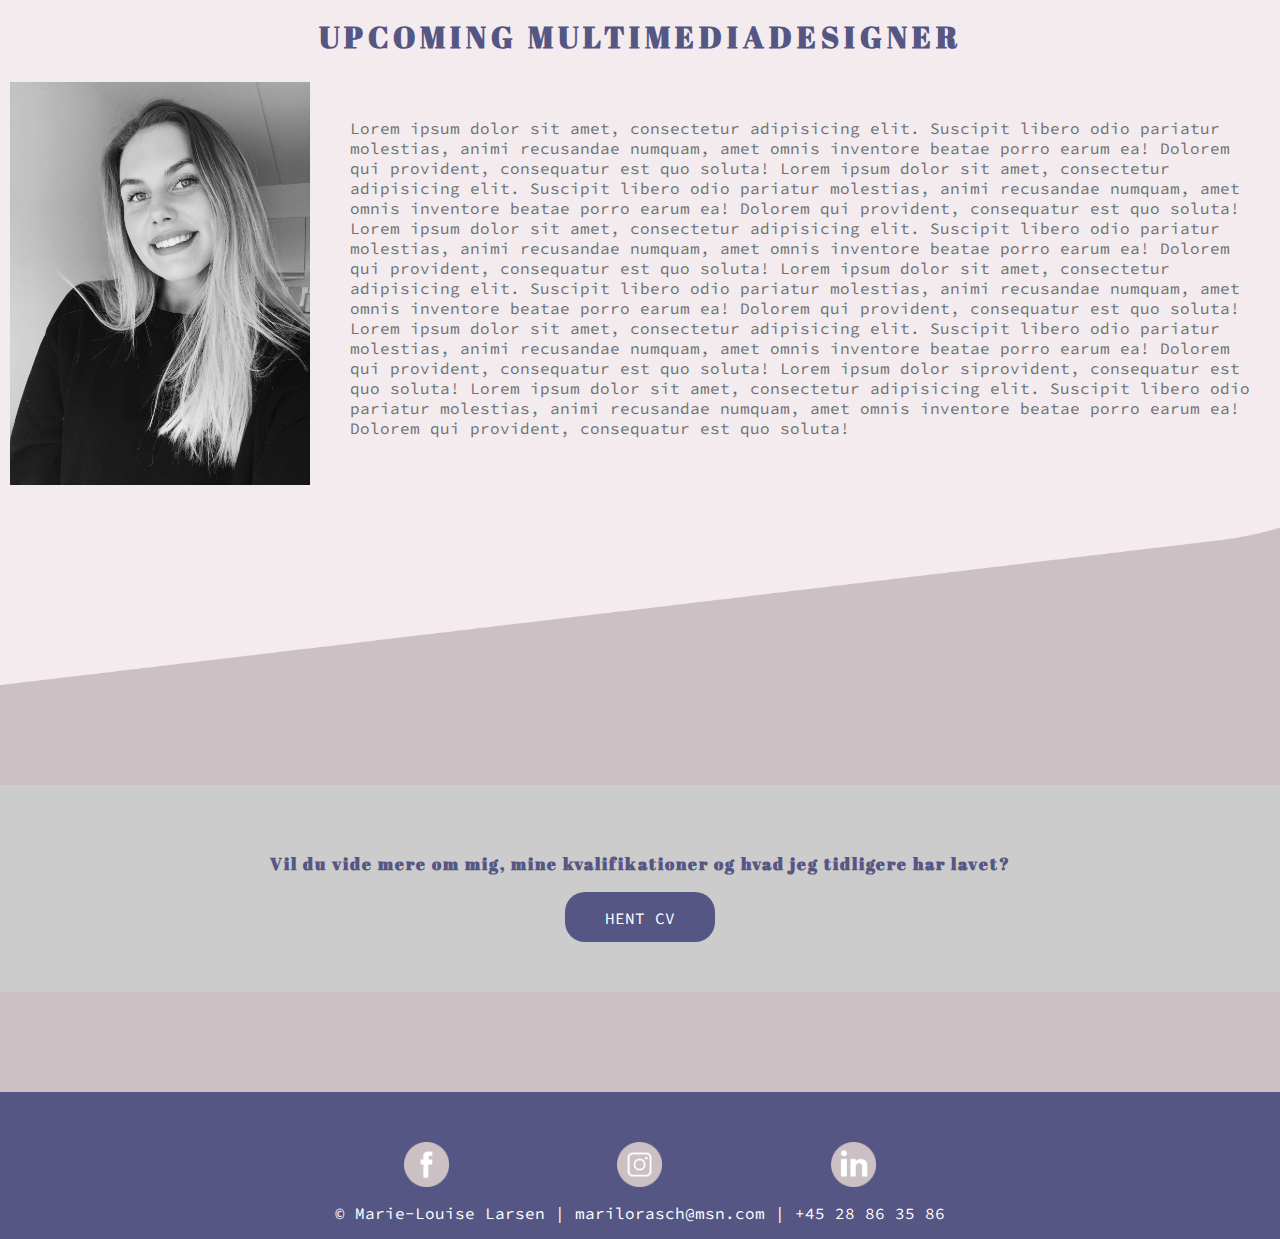
==== commit 6a16457e: "CSS + HTML færdig" ====
--- a/index.html
+++ b/index.html
@@ -124,27 +124,31 @@
                 <h3>Vil du vide mere om mig, mine kvalifikationer og hvad jeg tidligere har lavet?</h3>
             </div>
 
-            <div class="knap">
-                <a href="images/Marie-Louise%20CV.pdf" target="_blank">
+            <a href="images/Marie-Louise%20CV.pdf" target="_blank">
+                <div class="knap">
+
                     <p>HENT CV</p>
-                </a>
-            </div>
+
+                </div>
+            </a>
 
         </div>
     </section>
 
     <footer>
         <div class="sectionwrapper3">
-            <div class="logo1"><img src="images/facebook1.png" alt="facebook_icon"></div>
+            <div class="logo"><a href="https://www.facebook.com/marielouiseraschlarsen/" target="_blank"><img src="images/facebook1.png" alt="facebook_icon"></a></div>
 
-            <div class="logo"><img src="images/instagram1.png" alt="instagram_icon"></div>
+            <div class="logo"><a href="https://www.instagram.com/marielouiserl/" target="_blank"><img src="images/instagram1.png" alt="instagram_icon"></a></div>
 
-            <div class="logo"><img src="images/linkedin1.png" alt="linkedin_icon"></div>
+            <div class="logo"><a href="https://dk.linkedin.com/in/marie-louise-larsen-46b178159" target="_blank"><img src="images/linkedin1.png" alt="linkedin_icon"></a></div>
 
         </div>
         <div class="footer_txt">
-            <p>© Marie-Louise Larsen - marilorasch@msn.com - +45 28 86 35 86</p>
+            <p>© Marie-Louise Larsen | marilorasch@msn.com | +45 28 86 35 86</p>
         </div>
     </footer>
     <script src="script.js"></script>
-</body></html>
+</body>
+
+</html>
--- a/style.css
+++ b/style.css
@@ -1,9 +1,12 @@
 /*1. GENERELLE INDSTILLINGER*/
+
+
 
 body {
     margin: 0;
     background-color: #CDC0C5;
     color: #707070;
+    cursor: pointer;
 
 
 }
@@ -47,6 +50,7 @@
     text-decoration: none;
     color: #707070;
     font-family: 'Source Code Pro', monospace;
+
 }
 
 a:hover {
@@ -57,13 +61,14 @@
 /*2. MENU INDSTILLINGER*/
 
 nav {
-    display: flex;
     position: fixed;
+    display: flex;
     background-color: white;
     width: 100vw;
     align-content: stretch;
     padding-top: 10px;
     padding-bottom: 10px;
+    z-index: 5;
 
 }
 
@@ -108,11 +113,11 @@
 
 
 #animation1 {
-    position: absolute;
     top: 130px;
     width: 100%;
     height: 100%;
     font-size: 6vw;
+    color: #555684;
     text-align: center;
     font-family: 'Source Code Pro', monospace;
 
@@ -283,7 +288,9 @@
 
 .knap {
     width: 150px;
+    height: 50px;
     background-color: #555684;
+    padding-top: 0.5px;
     text-align: center;
     border-radius: 20px;
     color: white;
@@ -318,12 +325,12 @@
     justify-content: space-around;
 }
 
-.logo1 {
-    width: 15px;
-}
+
 
 .logo {
-    width: 30px;
+    width: 45px;
+    height: 45px;
+
 }
 
 .footer_txt {
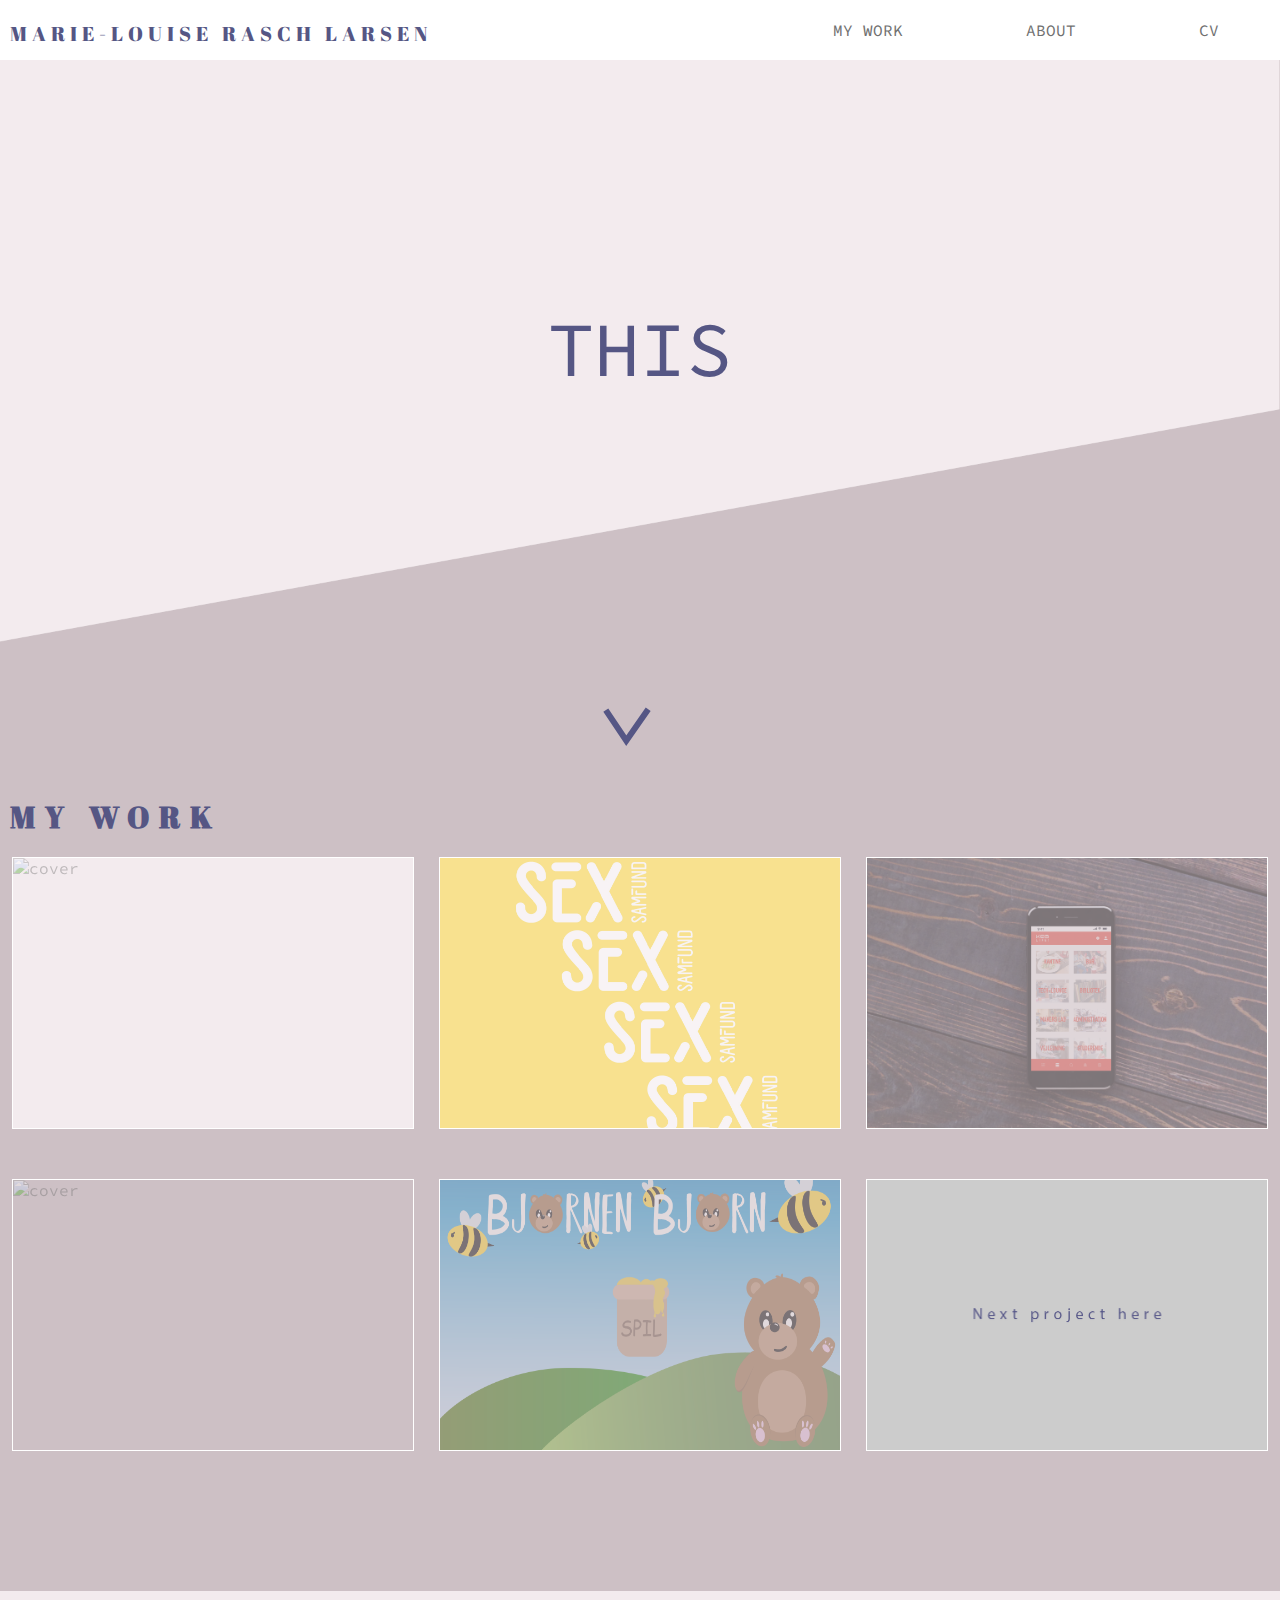
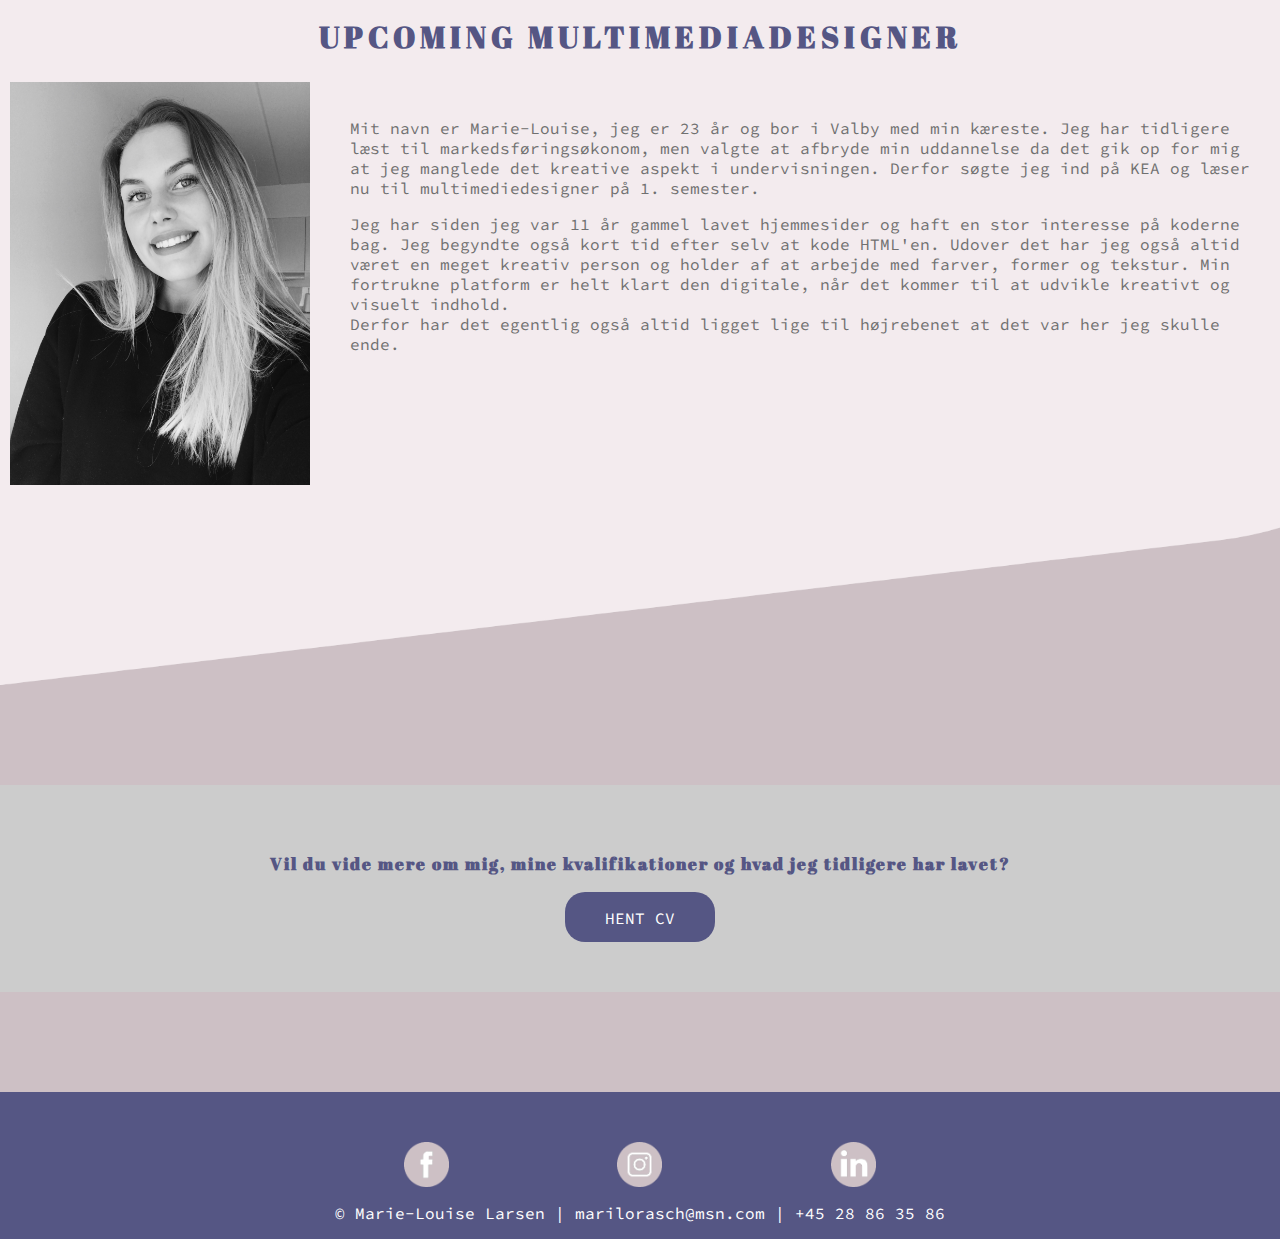
==== commit b7b95dc2: "rettet til efter validering + tilføjet ekstra html side" ====
--- a/index.html
+++ b/index.html
@@ -8,7 +8,7 @@
     <title>Portfolio - Marie-Louise Larsen</title>
     <link rel="stylesheet" href="style.css">
 
-    <link href="https://fonts.googleapis.com/css?family=Abril+Fatface|Source+Code+Pro&display=swap" rel="stylesheet">
+    <link href="https://fonts.googleapis.com/css?family=Abril+Fatface%7CSource+Code+Pro&display=swap" rel="stylesheet">
 
 </head>
 
@@ -92,7 +92,10 @@
 
 
                 </a></div>
-            <div class="opgave5"></div>
+            <div class="opgave5">
+
+                <a href="bearthebear.html">
+                    <img src="images/bearthebear.png" alt="cover"></a></div>
             <div class="opgave6"></div>
 
 
@@ -113,7 +116,11 @@
             <div class="mig_txt">
 
 
-                <p>Lorem ipsum dolor sit amet, consectetur adipisicing elit. Suscipit libero odio pariatur molestias, animi recusandae numquam, amet omnis inventore beatae porro earum ea! Dolorem qui provident, consequatur est quo soluta! Lorem ipsum dolor sit amet, consectetur adipisicing elit. Suscipit libero odio pariatur molestias, animi recusandae numquam, amet omnis inventore beatae porro earum ea! Dolorem qui provident, consequatur est quo soluta! Lorem ipsum dolor sit amet, consectetur adipisicing elit. Suscipit libero odio pariatur molestias, animi recusandae numquam, amet omnis inventore beatae porro earum ea! Dolorem qui provident, consequatur est quo soluta! Lorem ipsum dolor sit amet, consectetur adipisicing elit. Suscipit libero odio pariatur molestias, animi recusandae numquam, amet omnis inventore beatae porro earum ea! Dolorem qui provident, consequatur est quo soluta! Lorem ipsum dolor sit amet, consectetur adipisicing elit. Suscipit libero odio pariatur molestias, animi recusandae numquam, amet omnis inventore beatae porro earum ea! Dolorem qui provident, consequatur est quo soluta! Lorem ipsum dolor siprovident, consequatur est quo soluta! Lorem ipsum dolor sit amet, consectetur adipisicing elit. Suscipit libero odio pariatur molestias, animi recusandae numquam, amet omnis inventore beatae porro earum ea! Dolorem qui provident, consequatur est quo soluta!</p>
+                <p>Mit navn er Marie-Louise, jeg er 23 år og bor i Valby med min kæreste. Jeg har tidligere læst til markedsføringsøkonom, men valgte at afbryde min uddannelse da det gik op for mig at jeg manglede det kreative aspekt i undervisningen. Derfor søgte jeg ind på KEA og læser nu til multimediedesigner på 1. semester.</p>
+                <p>Jeg har siden jeg var 11 år gammel lavet hjemmesider og haft en stor interesse på koderne bag. Jeg begyndte også kort tid efter selv at kode HTML'en. Udover det har jeg også altid været en meget kreativ person og holder af at arbejde med farver, former og tekstur. Min fortrukne platform er helt klart den digitale, når det kommer til at udvikle kreativt og visuelt indhold.
+                    <br>
+                    Derfor har det egentlig også altid ligget lige til højrebenet at det var her jeg skulle ende. </p>
+
             </div>
         </div>
     </section>
--- a/style.css
+++ b/style.css
@@ -113,6 +113,7 @@
 
 
 #animation1 {
+    position: absolute;
     top: 130px;
     width: 100%;
     height: 100%;
@@ -168,7 +169,6 @@
 .opgave1 {
     flex-basis: 400px;
     height: 270px;
-    flex-basis: 20;
     border: 1px solid white;
     margin-bottom: 50px;
     background-color: #F3EBEE;
@@ -178,7 +178,6 @@
 .opgave2 {
     flex-basis: 400px;
     height: 270px;
-    flex-basis: 20;
     border: 1px solid white;
     margin-bottom: 50px;
     background-color: #F3EBEE;
@@ -189,7 +188,6 @@
 .opgave3 {
     flex-basis: 400px;
     height: 270px;
-    flex-basis: 20;
     border: 1px solid white;
     margin-bottom: 50px;
 
@@ -198,7 +196,6 @@
 .opgave4 {
     flex-basis: 400px;
     height: 270px;
-    flex-basis: 20;
     border: 1px solid white;
     margin-bottom: 50px;
 }
@@ -206,17 +203,14 @@
 .opgave5 {
     flex-basis: 400px;
     height: 270px;
-    flex-basis: 20;
     border: 1px solid white;
     margin-bottom: 50px;
-    background-image: url(images/nextproject.png);
-    background-size: cover;
+
 }
 
 .opgave6 {
     flex-basis: 400px;
     height: 270px;
-    flex-basis: 20;
     border: 1px solid white;
     margin-bottom: 50px;
     background-image: url(images/nextproject.png);
@@ -461,6 +455,10 @@
 .opg {
     width: 600px;
 
+}
+
+iframe {
+    border: 0;
 }
 
 
@@ -503,24 +501,26 @@
 
     }
 
-    /*. ANIMATIONER*/
-
-    #animation2 {
-        animation-name: bounce_arrow_kf;
-        animation-duration: 0.7s;
-        animation-iteration-count: infinite;
-        animation-timing-function: linear;
-        animation-direction: alternate;
-    }
-
-    @keyframes bounce_arrow_kf {
-        0% {
-            top: 47vw;
-
-        }
-
-        100% {
-            top: 48vw;
-
-        }
-    }
+}
+
+/*. ANIMATIONER*/
+
+#animation2 {
+    animation-name: bounce_arrow_kf;
+    animation-duration: 0.7s;
+    animation-iteration-count: infinite;
+    animation-timing-function: linear;
+    animation-direction: alternate;
+}
+
+@keyframes bounce_arrow_kf {
+    0% {
+        top: 47vw;
+
+    }
+
+    100% {
+        top: 48vw;
+
+    }
+}
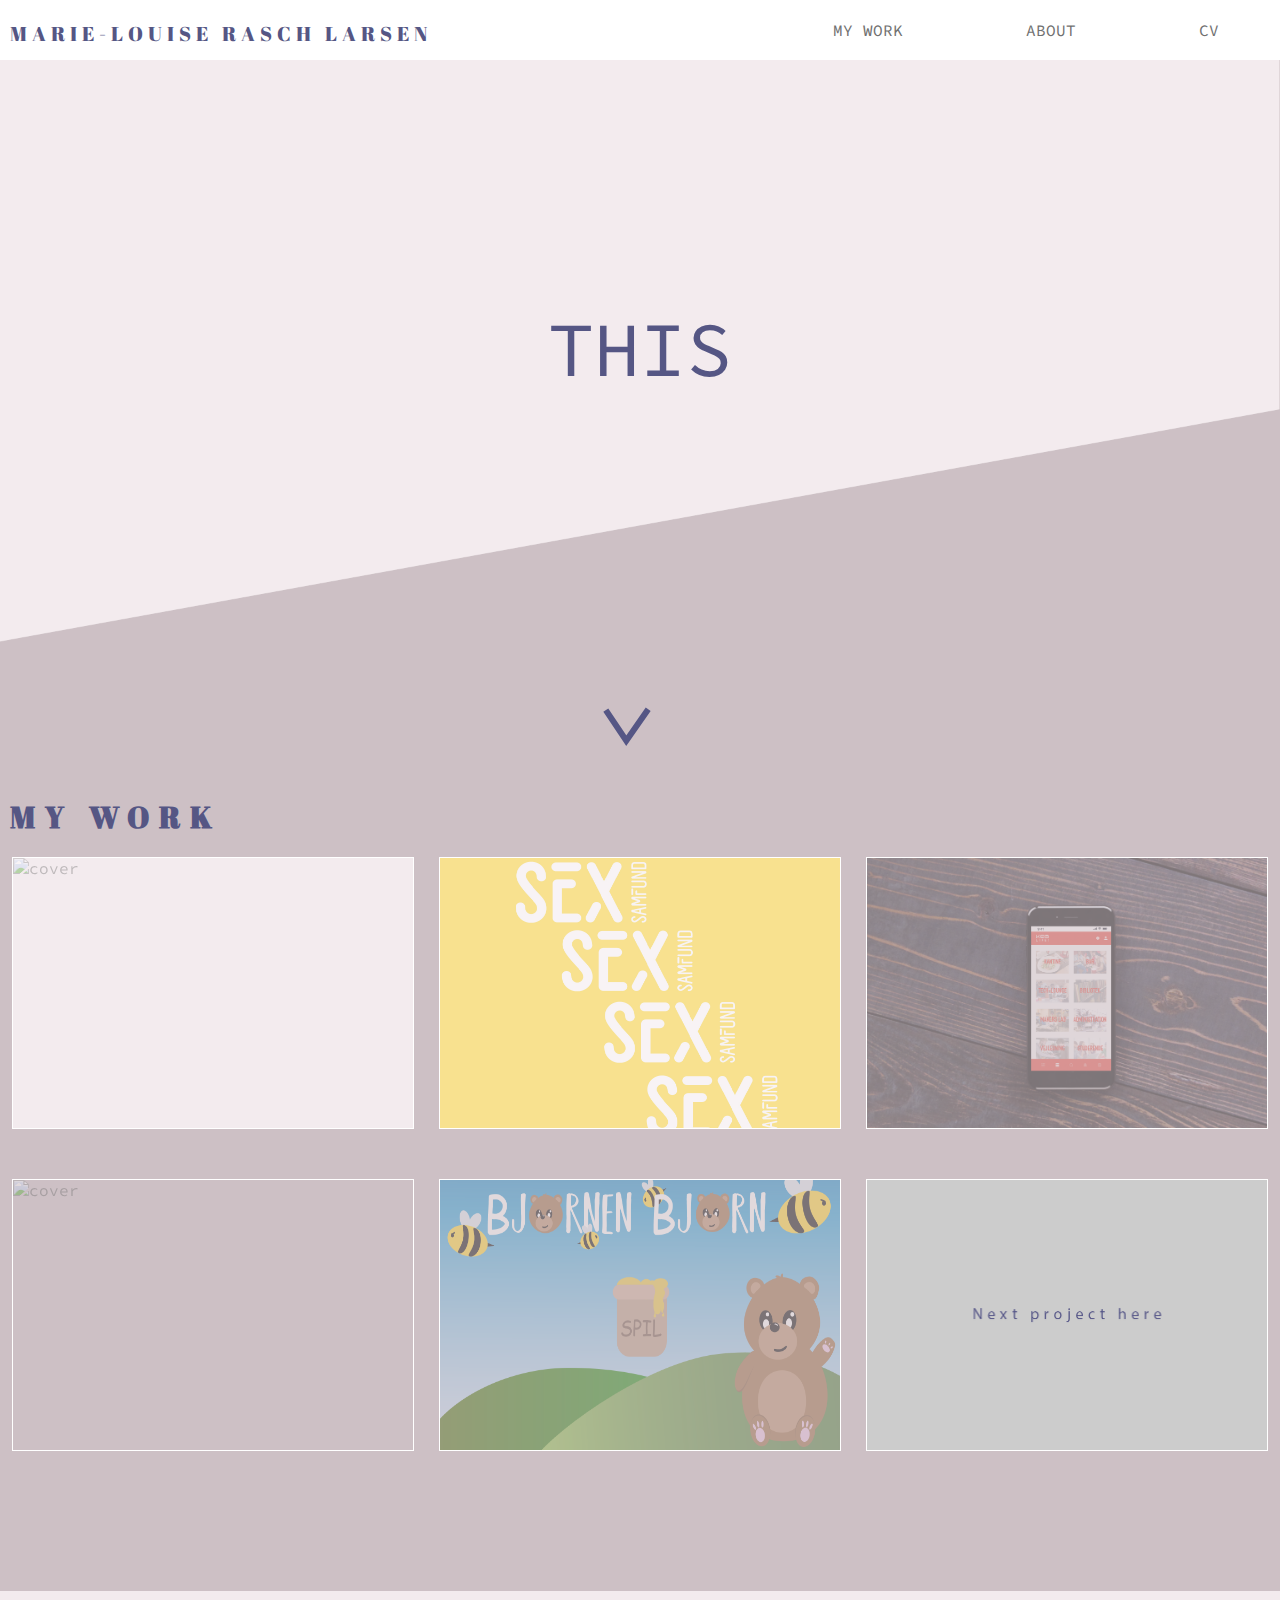
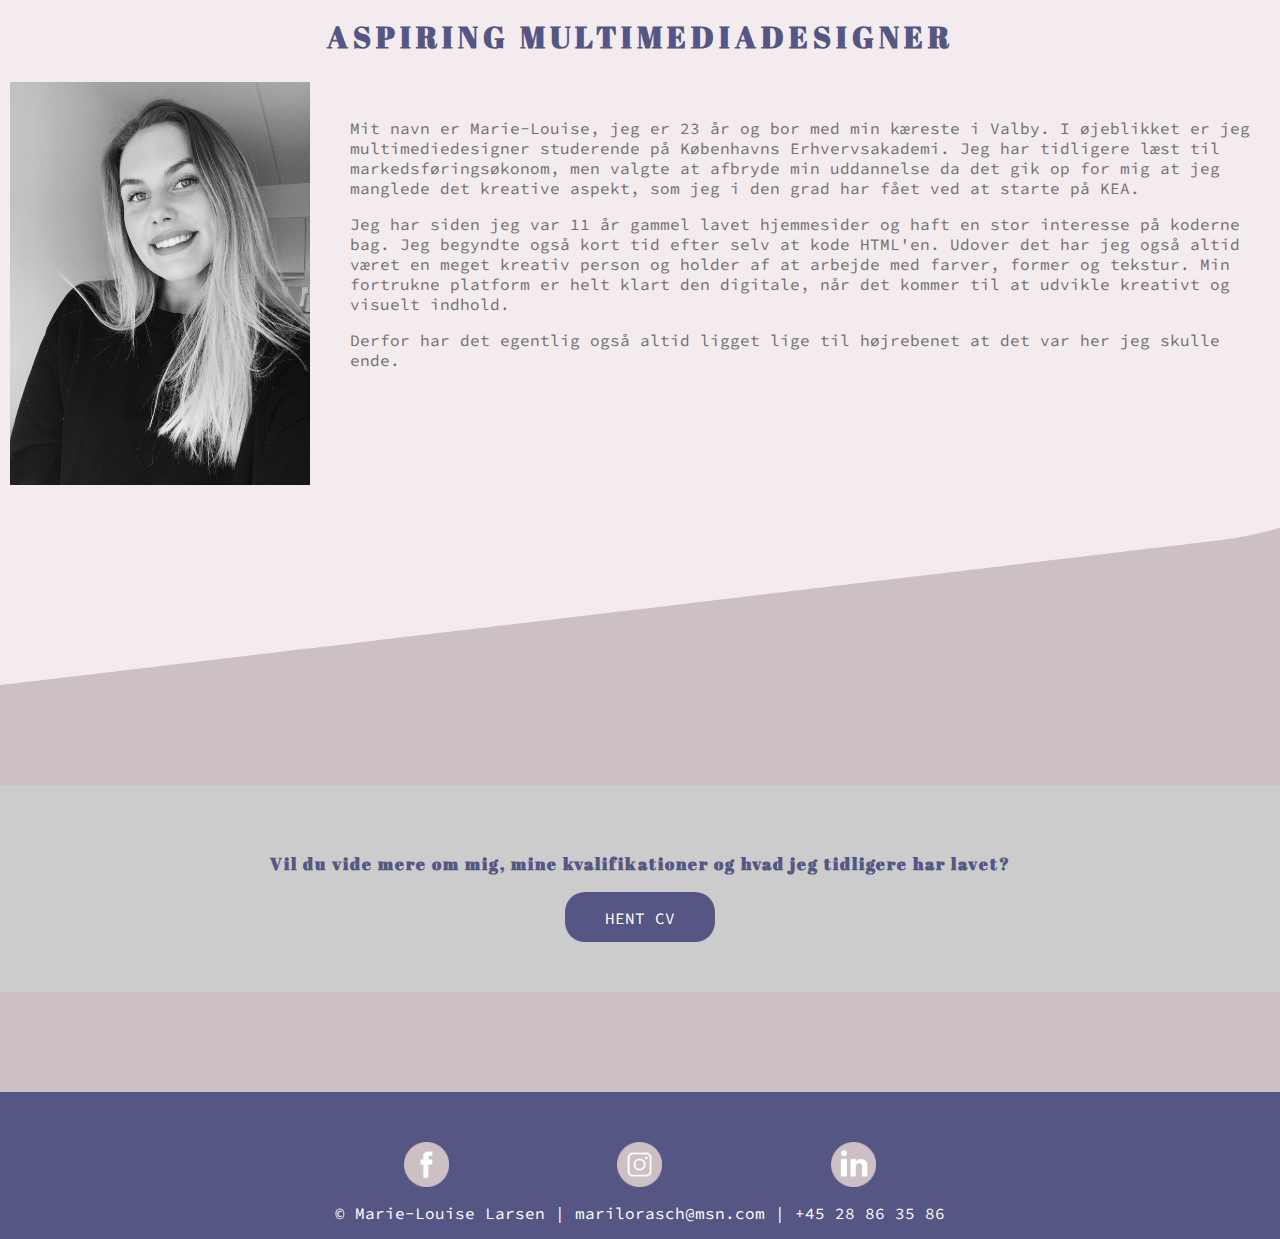
==== commit 4eace033: "Sidste justeringer" ====
--- a/index.html
+++ b/index.html
@@ -105,7 +105,7 @@
     <section id="om_mig">
         <div class="sectionwrapper1">
             <div class="overskrift">
-                <h2>UPCOMING MULTIMEDIADESIGNER</h2>
+                <h2>ASPIRING MULTIMEDIADESIGNER</h2>
             </div>
 
             <div class="mig_img">
@@ -116,10 +116,10 @@
             <div class="mig_txt">
 
 
-                <p>Mit navn er Marie-Louise, jeg er 23 år og bor i Valby med min kæreste. Jeg har tidligere læst til markedsføringsøkonom, men valgte at afbryde min uddannelse da det gik op for mig at jeg manglede det kreative aspekt i undervisningen. Derfor søgte jeg ind på KEA og læser nu til multimediedesigner på 1. semester.</p>
-                <p>Jeg har siden jeg var 11 år gammel lavet hjemmesider og haft en stor interesse på koderne bag. Jeg begyndte også kort tid efter selv at kode HTML'en. Udover det har jeg også altid været en meget kreativ person og holder af at arbejde med farver, former og tekstur. Min fortrukne platform er helt klart den digitale, når det kommer til at udvikle kreativt og visuelt indhold.
-                    <br>
-                    Derfor har det egentlig også altid ligget lige til højrebenet at det var her jeg skulle ende. </p>
+                <p>Mit navn er Marie-Louise, jeg er 23 år og bor med min kæreste i Valby. I øjeblikket er jeg multimediedesigner studerende på Københavns Erhvervsakademi.
+                    Jeg har tidligere læst til markedsføringsøkonom, men valgte at afbryde min uddannelse da det gik op for mig at jeg manglede det kreative aspekt, som jeg i den grad har fået ved at starte på KEA.</p>
+                <p>Jeg har siden jeg var 11 år gammel lavet hjemmesider og haft en stor interesse på koderne bag. Jeg begyndte også kort tid efter selv at kode HTML'en. Udover det har jeg også altid været en meget kreativ person og holder af at arbejde med farver, former og tekstur. Min fortrukne platform er helt klart den digitale, når det kommer til at udvikle kreativt og visuelt indhold.</p>
+                <p>Derfor har det egentlig også altid ligget lige til højrebenet at det var her jeg skulle ende. </p>
 
             </div>
         </div>
